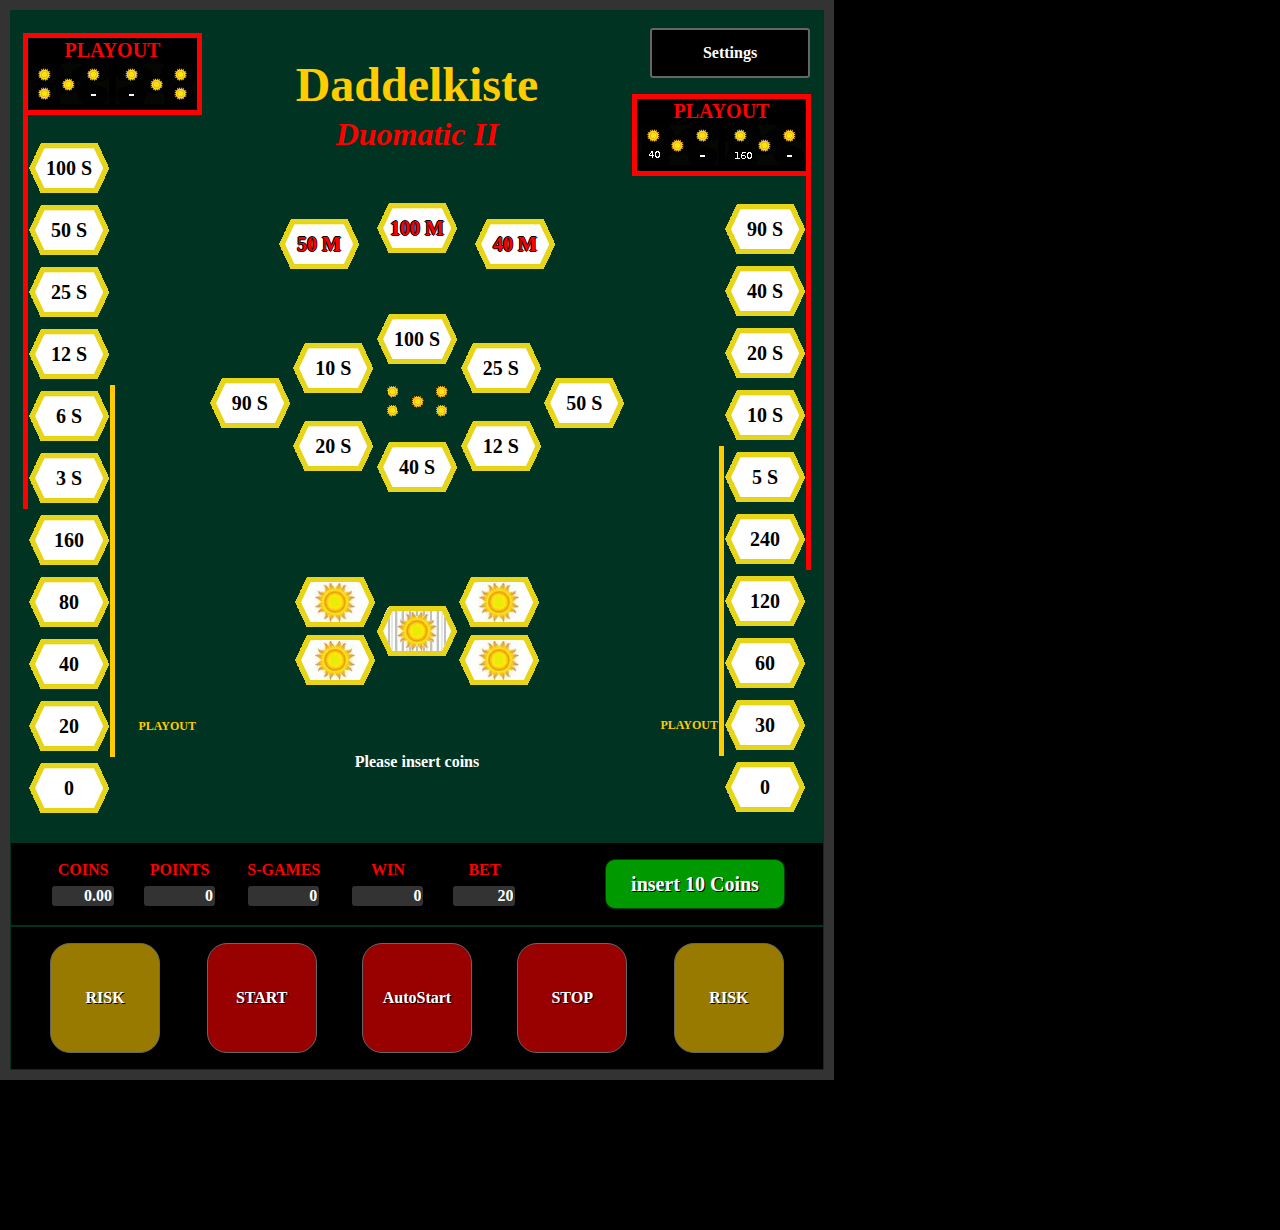
==== index.html @ d4e5ed3d "Initial Commit" ====
<!DOCTYPE HTML>
<html lang="de">

<head>
	<title>Daddelkiste Duomatic 2</title>

	<meta charset="UTF-8" />
	
	     <meta name="Keywords" content="Daddelkiste,Casino,Geldspiel,Geldsppielger&aau.l;t,Geldspielautomat,einarmiger Bandit,Spielhalle,Simulation,Sonderspiele,Ausspielung,Risiko,Risikoleiter,slot,slots,slot-machine,penny-arcade,gambling,las-vegas,special-games,playout,risk,risk ladder,open source,GPL,freeware,HTML,CSS,JavaScript">
     <meta name="Description" content="JavaScript implementation of a penny arcade casino game">
	<meta name="Author" content="Rainer Wess">
		
    <meta name="viewport" content="width=device-width, initial-scale=1" />
    
    <script src="js/load_images.js" type="text/javascript" charset="utf-8"></script>
	<script src="js/play_audio.js" type="text/javascript" charset="utf-8"></script>
	<script src="js/lang.js" type="text/javascript" charset="utf-8"></script>
	<script src="js/daddelkiste.js" type="text/javascript" charset="utf-8"></script>
	
	<link rel="stylesheet" type="text/css" href="style.css">

</head>

<body onload="reset();">  
	
<center>
	<div id="Geraet_div">
		<center>
	<main>
		<div id="options" class="overlayHidden">

			<ul class="topnav">
				<li class="left"><a href="#" id="c1a" class="active">Settings</a></li>
				<li class="left"><a href="#" id="c2a" onclick="show_instruction();">Instructions</a></li>
				<li class="left"><a href="#" id="c3a" onclick="show_think();">Something to think</a></li>
				<li class="right"><a href="#" id="c4a" onclick="show_about();">About</a></li>
			</ul>
			<p>&nbsp;<p>
				<table><tr><td width="270" valign="top">
							<form class="config">
<span id="game_mode">Please choose game type: (Duomatic - Two games in one)</span>
								<p>
							<input type="button" ID="mode_games" value="Special Games" class="mode_button" onclick="change_game_mode('games');"><p>
								<input type="button" ID="mode_points" value="Points only" class="mode_button" onclick="change_game_mode('points');">
								</form><p>&nbsp;<p>
									<form class="config">
<span id="color_theme">Farbschema / Ger&auml;tefarbe:</span>
								<p>
							<input type="button" ID="theme_green" value="Gr&uuml;n" class="mode_button" onclick="change_color_theme('green');">
<p>
								<input type="button" ID="theme_blue" value="Grau Blau" class="mode_button" onclick="change_color_theme('blue');">
									<p>
										<input type="button" ID="theme_petrol" value="Petrol" class="mode_button" onclick="change_color_theme('petrol');">
											<p>
										<input type="button" ID="theme_black" value="Black" class="mode_button" onclick="change_color_theme('black');">
									<p>
								</form><p>&nbsp;<p>
									</td><td valign="top">
							<form class="config" oninput="rw.value = String(risiko_win.value)+' %' ">
								<label id="winning">Risk winning percentage:</label>
								<p>
									<input type="range" id="risiko_win" class="slider" value="50" min="50" max="70" step="5" list="datalist1">
									<output id="rw" for="risiko_win">50 %</output>
									<datalist id="datalist1">
                        <option>50</option>
                        <option>55</option>
                        <option>60</option>
                        <option>65</option>
                        <option>70</option>
                    </datalist>
							</form>
							<p>&nbsp;
								<p>
									<form class="config" oninput="spt.value=String(spiel_tempo.value)+' %' ">
										<label id="speed">Game duration:
                        < fast - slow>
                    </label>
										<p>
											<input type="range" id="spiel_tempo" class="slider" value="100" min="50" max="150" step="25" list="datalist2">
											<output id="spt" for="spiel_tempo">100 %</output>
											<datalist id="datalist2">
                            <option>50</option>
                            <option>75</option>
                            <option>100</option>
                            <option>125</option>
                            <option>150</option>
                        </datalist>
									</form>
									<p>&nbsp;
										<p>
											<form class="config" oninput="ar.value=String(auto_risiko.value) + cfgText[10]">
												<label id="r_auto">Risk-automatic engages after:</label>
												<p>
													<input type="range" id="auto_risiko" class="slider" value="4" min="1" max="8" step="1" list="datalist3">
													<output id="ar" for="auto_risiko">4 Seconds</output>
													<datalist id="datalist3">
                                <option>1</option>
                                <option>2</option>
                                <option>3</option>
                                <option>4</option>
                                <option>5</option>
                                <option>6</option>
                                <option>7</option>
                                <option>8</option>
                            </datalist>
											</form>
											<p>&nbsp;
												<p>
													<form class="config" oninput="aga.value=String(auto_annahme.value) + cfgText[10]">
														<label id="t_auto">Automatic winning acceptance :</label>
														<p>
															<input type="range" id="auto_annahme" class="slider" value="6" min="2" max="10" step="1" list="datalist4">
															<output id="aga" for="auto_annahme">6 Seconds</output>
															<datalist id="datalist4">
                                    <option>2</option>
                                    <option>3</option>
                                    <option>4</option>
                                    <option>5</option>
                                    <option>6</option>
                                    <option>7</option>
                                    <option>8</option>
                                    <option>9</option>
                                    <option>10</option>
                                </datalist>
													</form>
													<p>&nbsp;
												<p>
													<form class="config">
														<label id="t_vol">Audio-Volume :</label>
														<p>
															<input type="range" id="volume_slider" class="slider" value="100" min="10" max="100" step="10" list="datalist5" onchange="setVolume();">
															<output id="volume" for="volume_slider">100 %</output>
															<datalist id="datalist5">
                                    <option>10</option>
                                    <option>20</option>
                                    <option>30</option>
                                    <option>40</option>
                                    <option>50</option>
                                    <option>60</option>
                                    <option>70</option>
                                    <option>80</option> 
                                    <option>90</option>
                                    <option>100</option>
                                </datalist>
													
													</form>
													</td></tr></table>
															<p>&nbsp; <p>
															<input type="button" class="config_button" id="exit1" onclick="close_config();" value="Close"></input>
										<p>
		</div>

		<div id="instruction" class="overlayHidden">

			<ul class="topnav">
				<li class="left"><a href="#" id="c1b" onclick="show_config();">Settings</a></li>
				<li class="left"><a href="#" id="c2b" class="active">Instructions</a></li>
				<li class="left"><a href="#" id="c3b" onclick="show_think();">Something to think</a></li>
				<li class="right"><a href="#" id="c4b" onclick="show_about();">About</a></li>
			</ul>
			<p>&nbsp;<p>
				<span id="c_instr"></span>
				 <p>&nbsp;<p>

							<input type="button" class="config_button"  id="exit2" onclick="close_instruction();" value="Close"></input>
							<p>
		</div>
<div id="think" class="overlayHidden">

			<ul class="topnav">
				<li class="left"><a href="#" id="c1c" onclick="show_config();">Settings</a></li>
			    <li class="left"><a href="#" id="c2c" onclick="show_instruction();">Instructions</a></li>
				<li class="left"><a href="#" id="c3c" class="active">Something to think</a></li>
				<li class="right"><a href="#" id="c4c" onclick="show_about();">About</a></li>
			</ul>
			<p>&nbsp;<p>
				<span id="c_think"></span>
				 <p>&nbsp; <p>

							<input type="button" class="config_button"  id="exit3" onclick="close_think();" value="Close"></input>
							<p>
		</div>

		<div id="about" class="overlayHidden">
			<ul class="topnav">
				<li class="left"><a href="#" id="c1d" onclick="show_config();">Settings</a></li>
				<li class="left"><a href="#" id="c2d" onclick="show_instruction();">Instructions</a></li>
				<li class="left"><a href="#" id="c3d" onclick="show_think();">Something to think</a></li>
				<li class="right"><a href="#" id="c4d" class="active">About</a></li>
			</ul>
			<p>&nbsp; <p>
							<span>
								<table><tr>
			<td>
                <h4>Daddelkiste "Duomatic 2"  -  Version: 0.94</h4>
                    <p>
                    <h4>2017 - &copy;  Rainer Weß, Osnabr&uuml;ck, Germany</h4>
                    <p>
                    <h4>Open Source / Freeware released under GPL 2.0 License</h4>
                    <p>&nbsp;<p>
                    <h4 id="c_github">Herunterladen k&ouml;nnt ihr die neuste Version auf Github.com:</h4>
 <a href="https://github.com/RainerWessOS/Daddelkiste" target="_new" class="git">https://github.com/RainerWessOS/Daddelkiste</a>
     <p>&nbsp;<p>
     	</td>
            <td><img src="images/Secret.gif" width="150" height="150" onclick="show('Funktionstest');"></td></tr></table>
 	</span>
     <span id="c_hint"></span>
	 <p>&nbsp; <p>
									<input type="button"  class="config_button"  id="exit4" onclick="close_about();" value="Close"></input>
									<p>
		</div>

	</main>

	<!-- Beginn Geräte-Tabelle -->

	<table id="Geraet">
		<tr>
			<td class="tdw10"></td>
            <td>
            	
			<!-- Beginn Risikoleiter-Links-Tabelle -->
			
				<table id="Risikoleiter_links">
					<tr>
						<td colspan="5" class="tdh20"></td>
					</tr>
					<tr>
						<td class="tdh3 rot" colspan="5"></td>
					</tr>
					<tr>
						<td class="tdw3 rot"></td>
						<td colspan="3" class="ausspielung" id="L_GAL">PLAYOUT</td>
						<td class="tdw3 rot"></td>
					</tr>
					<tr>
						<td class="tdw3 rot"></td>
						<td class="ausspielung"><img src="images/GA_links1.gif" width="80" height="40" alt=""></td>
						<td class="tdw3 schwarz"></td>
						<td class="ausspielung"><img src="images/GA_links2.gif" width="80" height="40" alt=""></td>
						<td class="tdw3 rot"></td>
					</tr>
					<tr>
						<td class="tdh3 rot" colspan="5"></td>
					</tr>
					<tr>
						<td class="tdw3 rot"></td>
						<td class="tdh20" colspan="3"></td>
						<td></td>
					</tr>
					<tr>
						<td class="tdw3 rot"></td>
						<td class="risikofeld" id="feld20" onclick="setze_Risikostufe('20');">100 S</td>
						<td></td>
						<td></td>
						<td></td>
					</tr>
					<tr>
						<td class="tdw3 rot"></td>
						<td class="risikofeld" id="feld19" onclick="setze_Risikostufe('19');">50 S</td>
						<td></td>
						<td></td>
						<td></td>
					</tr>
					<tr>
						<td class="tdw3 rot"></td>
						<td class="risikofeld" id="feld18" onclick="setze_Risikostufe('18');">25 S</td>
						<td></td>
						<td></td>
						<td></td>
					</tr>
					<tr>
						<td class="tdw3 rot"></td>
						<td class="risikofeld" id="feld17" onclick="setze_Risikostufe('17');">12 S</td>
						<td></td>
						<td></td>
						<td></td>
					</tr>
					<tr>
						<td class="tdw3 rot"></td>
						<td class="risikofeld" id="feld16" onclick="setze_Risikostufe('16');">6 S</td>
						<td class="tdw3 gelb"></td>
						<td></td>
						<td></td>
					</tr>
					<tr>
						<td class="tdw3 rot"></td>
						<td class="risikofeld" id="feld15" onclick="setze_Risikostufe('15');">3 S</td>
						<td class="tdw3 gelb"></td>
						<td></td>
						<td></td>
					</tr>
					<tr>
						<td></td>
						<td class="risikofeld" id="feld14" onclick="setze_Risikostufe('14');">160</td>
						<td class="tdw3 gelb"></td>
						<td></td>
						<td></td>
					</tr>
					<tr>
						<td></td>
						<td class="risikofeld" id="feld13" onclick="setze_Risikostufe('13');">80</td>
						<td class="tdw3 gelb"></td>
						<td></td>
						<td></td>
					</tr>
					<tr>
						<td></td>
						<td class="risikofeld" id="feld12" onclick="setze_Risikostufe('12');">40</td>
						<td class="tdw3 gelb"></td>
						<td></td>
						<td></td>
					</tr>
					<tr>
						<td></td>
						<td class="risikofeld" id="feld11">20</td>
						<td class="tdw3 gelb"></td>
						<td class="unten" id="L_KAL">PLAYOUT</td>
						<td></td>
						
					</tr>
					<tr>
						<td></td>
						<td class="risikofeld" id="feld10">00</td>
						<td></td>
						<td></td>
						<td></td>
					</tr>
					<tr>
						<td class="tdh20" colspan=5></td>
					</tr>
				</table>
				<!-- Ende Risikoleiter-Links-Tabelle -->

			</td>
			<td>

				<!-- Beginn Mitte-Tabelle -->
					
				<table id="Mitte_Tabelle">
					<tr>
						<td class="tdh20"></td>
					</tr>
					<tr>
						<td class="tdh50" id="L_Geraet">Daddelkiste</td>
					</tr>
					<tr>
						<td id="L_Typ">Duomatic II</td>
					</tr>
					<tr>
						<td class="tdh20"></td>
					</tr>
					<tr>
						<td class="tdh80">
<center>
<table id="Multi"><tr><tr>
										<td class="tdh30"></td>
										<td id="feld31" rowspan=2  class="multifeld">100 M</td>
										<td class="tdh30"></td>
										</tr><tr>
<td id="feld30" class="multifeld">50 M</td>
<td id="feld29" class="multifeld">40 M</td></tr></table>
</center>
</td>
					</tr>
					<tr>
						<td class="tdh20"></td>
					</tr>
					<tr>
						<td class="zentriert tdh200">
<center>
								<!-- Beginn Große-Ausspielung-Tabelle -->
									
								<table id="GA_Tabelle">
									<tr>
										<td class="tdw80h25"></td>
										<td class="tdw80h25"></td>
										<td rowspan=2 class="risikofeld tdw80" id="feld28">100 S</td>
										<td class="tdw80h25"></td>
										<td class="tdw80h25"></td>
									</tr>
									<tr>
										<td class="tdw80h25"></td>
										<td rowspan=2 class="risikofeld" id="feld21">10 S</td>
										<td rowspan=2 class="risikofeld" id="feld24">25 S</td>
										<td class="tdw80h25"></td>
									</tr>
									<tr>
										<td rowspan=2 class="risikofeld tdh50" id="feld27">90 S</td>
										<td rowspan=2><img src="images/GA.gif" width="80" height="40" alt=""></td>
										<td rowspan=2 class="risikofeld" id="feld26">50 S</td>
									</tr>
									<tr>
										<td rowspan=2 class="risikofeld" id="feld23">20 S</td>
										<td rowspan=2 class="risikofeld" id="feld22">12 S</td>
										<tr>
											<td></td>
											<td rowspan=2 class="risikofeld" id="feld25">40 S</td>
											<td></td>
										</tr>
										<tr>
											<td></td>
											<td></td>
											<td></td>
											<td></td>
										</tr>
								</table>
								<!-- Ende Große-Ausspielung-Tabelle -->

</center>
						</td>
						</tr>
						<tr>
						<td class="tdh20"></td>
					</tr>
					<tr>
						<tr>
							<td class="zentriert tdh200">
<center>
									<!-- Beginn Scheibentabelle -->
									<table id="Scheibentabelle">

										<tr>
											<td class="tdw80h50"><img id="scheibe0" src="images/S1.gif" alt=""></td>
											<td class="tdw80h50" rowspan="3"><img id="scheibe2" src="images/S1m.gif" alt=""></td>
											<td class="tdw80h50"><img id="scheibe3" src="images/S1.gif" alt=""></td>
										</tr>
										<tr>
											<td></td>
											<td></td>
										</tr>
										<tr>
											<td class="tdw80h50"><img id="scheibe1" src="images/S1.gif" alt=""></td>
											<td class="tdw80h50"><img id="scheibe4" src="images/S1.gif" alt=""></td>
										</tr>
									</table>
									
									<!-- Ende Scheibentabelle -->
										
							</center>
							
							</td>
						</tr>
						<tr>
							<td class="tdh30 zentriert">
								<p id="Info">.. Loading - please wait ..</p>
							</td>
						</tr>
				</table>
				<!-- Ende Tabelle Mitte -->

			</td>
			<td>

				<!-- Beginn Risikoleiter-Rechts-Tabelle -->
					
				<table id="Risikoleiter_rechts">
					<tr>
						<td colspan="5" class="tdh80 rechts">
							<input type="button" id="cfg_button" onclick="show_config();" value="Settings"></input>
						</td>
					</tr>
					<tr>
						<td class="tdh3 rot" colspan="5"></td>
					</tr>
					<tr>
						<td class="tdw3 rot"></td>
						<td colspan=3 class="ausspielung" id="L_GAR">PLAYOUT</td>
						<td class="tdw3 rot"></td>
					</tr>

					<tr>
						<td class="tdw3 rot"></td>
						<td class="ausspielung"><img src="images/GA_rechts1.gif" width="80" height="40" alt=""></td>
						<td class="tdw3 schwarz"></td>
						<td class="ausspielung"><img src="images/GA_rechts2.gif" width="80" height="40" alt=""></td>
						<td class="tdw3 rot"></td>
					</tr>
					<tr>
						<td class="tdh3 rot" colspan="5"></td>
					</tr>
					<tr>
						<td></td>
						<td class="tdh20" colspan="3"></td>
						<td class="tdw3 rot"></td>
					</tr>

					<tr>
						<td></td>
						<td></td>
						<td></td>
						<td class="risikofeld" id="feld9" onclick="setze_Risikostufe('9');">90 S</td>
						<td class="tdw3 rot"></td>
					</tr>
					<tr>
						<td></td>
						<td></td>
						<td></td>
						<td class="risikofeld" id="feld8" onclick="setze_Risikostufe('8');">40 S</td>
						<td class="tdw3 rot"></td>
					</tr>
					<tr>
						<td></td>
						<td></td>
						<td></td>
						<td class="risikofeld" id="feld7" onclick="setze_Risikostufe('7');">20 S</td>
						<td class="tdw3 rot"></td>
					</tr>
					<tr>
						<td></td>
						<td></td>
						<td></td>
						<td class="risikofeld" id="feld6" onclick="setze_Risikostufe('6');">10 S</td>
						<td class="tdw3 rot"></td>
					</tr>
					<tr>
						<td></td>
						<td></td>
						<td class="tdw3 gelb"></td>
						<td class="risikofeld" id="feld5" onclick="setze_Risikostufe('5');">5 S</td>
						<td class="tdw3 rot"></td>
					</tr>
					<tr>
						<td></td>
						<td></td>
						<td class="tdw3 gelb"></td>
						<td class="risikofeld" id="feld4" onclick="setze_Risikostufe('4');">240</td>
						<td class="tdw3 rot"></td>
					</tr>
					<tr>
						<td></td>
						<td></td>
						<td class="tdw3 gelb"></td>
						<td class="risikofeld" id="feld3" onclick="setze_Risikostufe('3');">120</td>
						<td></td>
					</tr>
					<tr>
						<td></td>
						<td></td>
						<td class="tdw3 gelb"></td>
						<td class="risikofeld" id="feld2" onclick="setze_Risikostufe('2');">60</td>
						<td></td>
					</tr>
					<tr>
						<td></td>
						<td class="unten" id="L_KAR">PLAYOUT</td>
						<td class="tdw3 gelb"></td>
						<td class="risikofeld" id="feld1">30</td>
						<td></td>
					</tr>
					<tr>
						<td></td>
						<td></td>
						<td></td>
						<td class="risikofeld" id="feld0">00</td>
						<td></td>

					</tr>
					<tr>
						<td class="tdh20" colspan=5></td>
					</tr>

				</table>
				<!-- Ende Risikoleiter-Rechts-Tabelle  -->

			</td>
			<td class="tdw10"></td>
			</tr>
			<tr>

				<td colspan=5>

					<form id="Anzeige_form">
						<table id="Anzeige">
							<tr>
								<td rowspan="2" class="tdw10"></td>
								<td class="beschriftung" id="L_Geld">COINS</td>
								<td class="beschriftung" id="L_Punkte">POINTS</td>
						        <td class="beschriftung" id="L_Spiele">GAMES</td>
								<td class="beschriftung" id="L_Gewinn">WIN</td>
								<td class="beschriftung" id="L_Einsatz">BET</td>
								<td rowspan="2" class="rechts">
									<input type="button" value="insert 10 coins" id="geldeinwurf" onclick="Geldeinwurf();">
								</td>
								<td rowspan="2" class="tdw20"></td>
							</tr>
							<tr>
								<td>
									<input type="text" class="feld" id="Geld" size="4" maxlength="4" value=" " readonly="readonly">
								</td>
								<td>
									<input type="text" class="feld" id="Punkte" size="5" maxlength="5" value=" " readonly="readonly">
								</td>
								<td>
									<input type="text" class="feld" id="Spiele" size="5" maxlength="5" value=" " readonly="readonly">
								</td>
								<td>
									<input type="text" class="feld" id="Gewinn" size="5" maxlength="5" value=" " readonly="readonly">
								</td>
								<td>
									<input type="text" class="feld" id="Einsatz" size="4" maxlength="4" value="20" readonly="readonly">
								</td>
							</tr>
						</table>
					</form>

				</td>
			</tr>
			<tr>
				<td colspan=5>

					<form id="Taster_form">
						<table id="Taster">
							<tr>
								<td class="zentriert">
									<input value="RISK" class="risikobutton" onclick="Risikotaste_gedrueckt();" type="button" ID="risiko1">
								</td>
								<td class="zentriert">
									<input value="START" class="startstopbutton" onclick="Starttaste_gedrueckt()" type="button" ID="start">
								</td>
								<td class="zentriert">
									<input value="Autostart" class="startstopbutton" onclick="Mittetaste_gedrueckt();" type="button" ID="mitte">
								</td>
								<td class="zentriert">
									<input value="STOP" class="startstopbutton" onclick="Stoptaste_gedrueckt();" ID="stop" type="button">
								</td>
								<td class="zentriert">
									<input value="RISK" class="risikobutton" onclick="Risikotaste_gedrueckt();" type="button" ID="risiko2">
								</td>
							</tr>
						</table>
					</form>

				</td>
			</tr>

	</table>

	</center>
	
		<center>
			<p>&nbsp;<p>
		
		<form id="Funktionstest" class="zentriert">
			<input value="kleine Ausspielung links" onclick="Funktionstest(0);" type="button" class="test_button">
				&nbsp;
			<input value="GA links" onclick="Funktionstest(2);" type="button" class="test_button">
				&nbsp;
			<input value="GA mitte" onclick="Funktionstest(4);" type="button" class="test_button"> &nbsp;
			<input value="GA rechts" onclick="Funktionstest(3);" type="button" class="test_button">
				&nbsp;
			<input value="kleine Ausspielung rechts" onclick="Funktionstest(1);" type="button" class="test_button">
		</form>
		<p>&nbsp;<p>
		</center>

	<script type="text/javascript">
	
		var options = id('options');
		var instruction = id('instruction');
		var think = id('think');
		var about = id('about');
		
		
		
		function setVolume() {
			volume.value=String(volume_slider.value) + " %" ;
			audioSprite.volume = volume_slider.value/100;
		}

		function show_config() {
			options.className = 'overlay';
			instruction.className = 'overlayHidden';
			think.className = 'overlayHidden';
			about.className = 'overlayHidden';
		}

		function close_config() {
			options.className = 'overlayHidden';

			risiko_win = id("risiko_win").value;
			spiel_tempo = id("spiel_tempo").value;
			auto_risiko = id("auto_risiko").value;
			auto_annahme = id("auto_annahme").value;
			saveSettings();
		}

		function show_instruction() {
			instruction.className = 'overlay';
			options.className = 'overlayHidden';
			think.className = 'overlayHidden';
			about.className = 'overlayHidden';
		}

		function close_instruction() {
			instruction.className = 'overlayHidden';
		}
function show_think() {
			think.className = 'overlay';
			options.className = 'overlayHidden';
			instruction.className = 'overlayHidden';
			about.className = 'overlayHidden';
		}

		function close_think() {
			think.className = 'overlayHidden';

		}
		
		function show_about() {
			about.className = 'overlay';
			options.className = 'overlayHidden';
			instruction.className = 'overlayHidden';
            think.className = 'overlayHidden';
			
		}

		function close_about() {
			about.className = 'overlayHidden';

		}
		

	</script>
	
</div>
</center>

</body>
</html>
---- style.css ----
/* Stylesheet for Daddelkiste Duomatic - Version 0.94 */

body {
  margin: 0px;
  padding: 0px;
  font-size: 16px;
  font-family: Verdana;
  text-align: center;
  align: center;
  color: white;
  background-color: black;
  
  /* for disabling text selection */
  user-select: none;
  -moz-user-select: none;
  -khtml-user-select: none;
  -ms-user-select: none;
  -webkit-user-select: none;
}

img {
  border: 0px;
}

/* Verstecktes Testmenue  
von hidden auf visible setzen */

#Funktionstest {
	 visibility: hidden;
	 // visibility: visible;
}

#Geraet_div {
	position: absolute
	margin:auto;
	align: center;
}
	
#Geraet {
  border: 0;
  padding: 0;
  spacing: 0;
  border-collapse: collapse;
  border: 10px solid #333333;
  background-color: #111111;
}

#Multi {
  border: 0px;
  padding: 0px;
  spacing: 0px;
  width: 70%;
  align:center;
  border-collapse: collapse;
  background: transparent;
}

.multifeld {
  background-image: url("images/risiko_passiv.gif");
  background-position: center;
  background-repeat: no-repeat;
  width: 80px;
  height: 60px;
  font-size: 20px;
  font-family: Verdana;
  font-weight: bold;
  color: red;
  text-shadow: -1px 0 black, 0 1px black, 1px 0 black, 0 -1px black;
  text-align: center;
}

#Risikoleiter_links {
  border: 0px;
  padding: 0px;
  spacing: 0px;
  width: 100%;
  border-collapse: collapse;
  background: transparent;
}

.ausspielung {
  background-color: black;
  color: red;
  font-size: 20px;
  font-family: Verdana;
  font-weight: bold;
  text-align: center;
  align: center;
}

.muster1 {
  background-image: url("images/GA_links2.gif");
  background-position: center;
  background-repeat: no-repeat;
}

.muster2 {
  background-image: url("images/GA_links2.gif");
  background-position: center;
  background-repeat: no-repeat;
}

.risikofeld {
  background-image: url("images/risiko_passiv.gif");
  background-position: center;
  background-repeat: no-repeat;
  width: 80px;
  height: 60px;
  font-size: 20px;
  font-family: Verdana;
  font-weight: bold;
  color: black;
  text-align: center;
}

.unten {
  font-size: 12px;
  color: #FFCC00;
  font-family: Verdana;
  font-weight: bold;
  text-align: right;  
}


#cfg_button {
  color: #FFFFFF;
  text-align: center;
  height: 50px;
  width: 160px;
}

#Risikoleiter_rechts {
  border: 0px;
  padding: 0px;
  spacing: 0px;
  width: 100%;
  border-collapse: collapse;
  background: transparent;
}

.muster4 {
  background-image: url("images/GA_rechts1.gif");
  background-position: center;
  background-repeat: no-repeat;
}

.muster5 {
  background-image: url("images/GA_rechts2.gif");
  background-position: center;
  background-repeat: no-repeat;
}

#Mitte-Tabelle {
  border: 0px;
  padding: 0px;
  spacing: 0px;
  width: 100%;
  height: 100%; 
  align: center;
  vertical-align: top;
  border-collapse: collapse;
  background: transparent;
}

#L_Geraet {
  font-size: 48px;
  color: #FFCC00;
  font-family: Verdana;
  font-weight: bold;
  text-align: center;
}

#L_Typ {
  font-size: 32px;
  color: #FF0000;
  font-family: Verdana;
  font-weight: bold;
  font-style: italic;
  text-align: center;
  // transform: rotate(-2deg)
}

#GA_Tabelle {
  width: 420px;
  border: 0px;
  padding: 0px;
  spacing: 0px;
  background: transparent;
}

.muster3 {
  background-image: url("images/GA.gif");
  background-position: center;
  background-repeat: no-repeat;
}

#Scheibentabelle {
  border: 0px;
  align: center;
  padding: 0px;
  spacing: 0px;
  border-collapse: collapse;
  background: transparent;
}

#Info {
  font-size: 16px;
  font-family: Verdana;
  font-weight: bold;
  color: white;
  text-align: center;
  height: 50px;
}

#Anzeige {
  width: 100%;
  border: 0px;
  padding: 0px;
  spacing: 0px;
  align: center;
  text-align: center;
  background-color: #000000;
  border-collapse: collapse;
  border: 15px solid #000000;
}

#Anzeige_form {
  font-size: 16px;
  font-family: Verdana;
  font-weight: bold;
  color: red;
}

.beschriftung {
  font-size: 16px;
  font-family: Verdana;
  font-weight: bold;
}

input, textarea {
  background-color: black;
  color: white;
  border: 2px solid #666666;
  border-radius: 3px;
  font-size: 16px;
  font-family: Verdana;
  font-weight: bold;
}

.feld {
  background-color: #333333;
  color: white;
  font-family: Verdana;
  text-align: right;
  border: 0px solid #CC0000;
}

#geldeinwurf {
  height: 50px;
  width: 180px;
  background-color: #009900;
  border: 1px solid #004000;
  border-radius: 10px;
  color: white;
  font-size: 20px;
  font-family: Verdana;
  font-weight: bold;
  text-decoration: none;
  text-align: center;
  text-shadow: 1px 1px 0px #000000;
}

#Taster {
  width: 100%;
  border: 0px;
  padding: 0px;
  spacing: 0px;
  background-color: #000000;
  border-collapse: collapse;
  border: 15px solid #000000;
}
  
 #Taster_form {
  font-size: 16px;
  font-family: Verdana;
  font-weight: bold;
  color: white;
}

.startstopbutton {
  height: 110px;
  width: 110px;
  background-color: #990000;
  border: 1px solid #666666;
  border-radius: 20px;
  color: white;
  font-size: 16px;
  font-family: Verdana;
  font-weight: bold;
  text-decoration: none;
  text-align: center;
  text-shadow: 1px 1px 0px #000000;
}

.risikobutton {
  height: 110px;
  width: 110px;
  background-color: #997A00;
  border: 1px solid #666666;
  border-radius: 20px;
  color: white;
  font-size: 16px;
  font-family: Verdana;
  font-weight: bold;
  text-decoration: none;
  text-align: center;
  text-shadow: 1px 1px 0px #000000;
}

div {
  position: absolute;
}

main {
  font-family: Verdana;
  font-size: 16px;
}

.test_button {
  height: 50px;
  font-size: 16px;
  background-color: #4D8080;
  border: 1px solid #FFF;
  color: white;
  text-align: center;
}

.overlay {
  border-radius: 20px;
  padding: 20px;
  margin: 20px;
  color: white;
  text-align: left;
  align: center;
  width: 720px; // 750
  z-index: 5;
  background: #005500;
  border: 2px solid #F00;
  top: 0px;
  left: -5px;
}

.overlayHidden {
  display: none;
  z-index: 5;
}

ul.topnav {
  list-style-type: none;
  font-size:18px;
  font-weight: bold;
  margin: 0;
  padding: 0;
  overflow: hidden;
  background-color: #333;
}

ul.topnav li.left {
  float: left;
  border-right: 1px solid #bbb;
}

ul.topnav li.right {
  float: right;
  border-left: 1px solid #bbb;
}

ul.topnav li a {
  display: block;
  color: white;
  text-align: center;
  padding: 14px 16px;
  text-decoration: none;
}

ul.topnav li a:hover:not(.active) {
  background-color: #111;
}

ul.topnav li a.active {
  background-color: #009900;
  border-left: 1px solid #bbb;
  border-right: 1px solid #bbb;
}

.config {
  color: #FFFFFF;
  font-size: 16px;
  font-family: Verdana;
  font-weight: bold;
  margin-left: 50px;
}

.mode_button {
    height: 50px;
    width: 190px;
    font-size: 20px;
    font-weight: bold;
  }
  
.tabcolor {
	width: 190px;
	height: 50px;
    border-collapse: collapse;
    border: 5px solid #333333;
}

.config_button {
  color: #FFFFFF;
  text-align: center;
  height: 50px;
  width: 160px;
  margin-left: 280px;
}

.links {
  text-align: left;
  align: left;
}

.rechts {
  text-align: right;
  align: right;
}

.zentriert {
  text-align: center;
  align: center;
}

.rot {
  background-color: #FF0000;
}

.gelb {
  background-color: #FFCC00;
}

.schwarz {
  background-color: #000000;
}

.slider::-webkit-slider-thumb {
  -webkit-appearance: none;
  appearance: none;
  width: 30px;
 /* Set a specific slider handle width */
  height: 30px;
 /* Slider handle height */
  background: #4d8080;
}

.slider::-moz-range-thumb {
  width: 30px;
 /* Set a specific slider handle width */
  height: 30px;
 /* Slider handle height */
  background: #009900;
  }

#c_anl {
  font-size: 16px;
  font-family: Verdana;
}
	
a.git  { 
  font-family: Verdana;
  font-weight: bold;
  font-size:16px;
  Color: #FFCC00;
}

.tdw80h25 {
  width: 80px;
  height: 25px;
}

.tdw80h50 {
  width: 80px;
  height: 50px;
}

.tdw3 {
  width: 3px;
}
.tdh3 {
  height: 3px;
}

.tdw10 {
  width: 10px;
}

.tdh10 {
  height: 10px;
}

.tdw20 {
  width: 20px;
}

.tdh20 {
  height: 20px;
}

.tdh30 {
  height: 30px;
}

.tdh40 {
  height: 40px;
}

.tdh50 {
  height: 50px;
}

.tdh80 {
  height: 80px;
}

.tdh200 {
  height: 200px;
}

.tdh250 {
  height: 250px;
}

// END
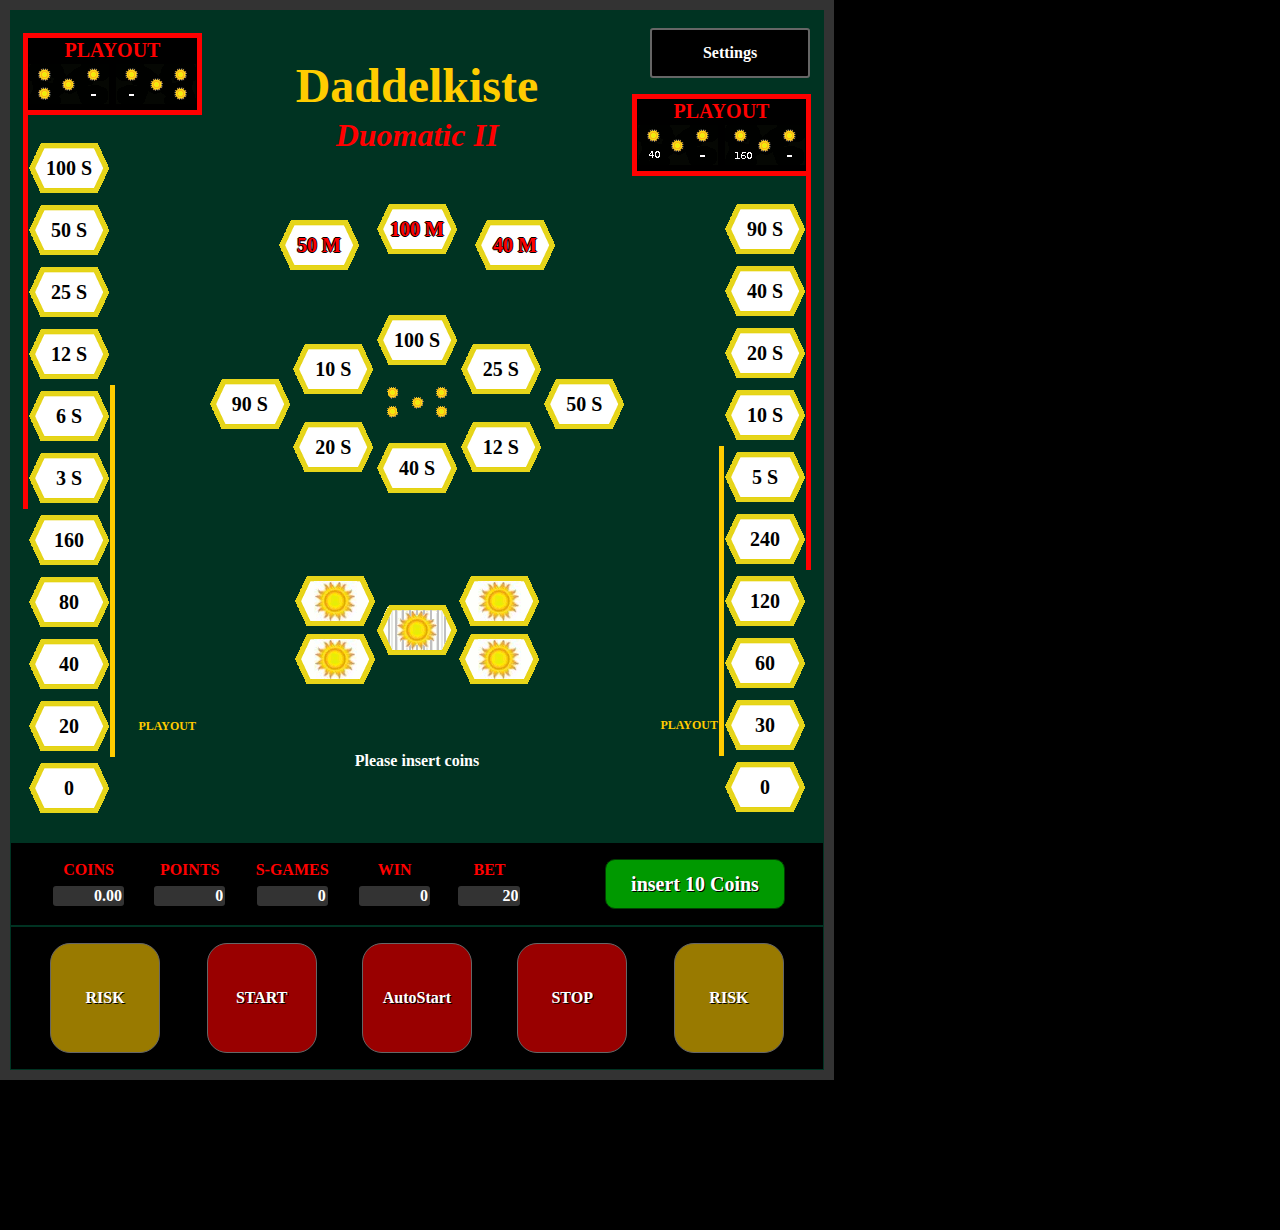
==== commit 1b877a6b: "Add files via upload" ====
--- a/index.html
+++ b/index.html
@@ -12,10 +12,10 @@
 		
     <meta name="viewport" content="width=device-width, initial-scale=1" />
     
-    <script src="js/load_images.js" type="text/javascript" charset="utf-8"></script>
-	<script src="js/play_audio.js" type="text/javascript" charset="utf-8"></script>
-	<script src="js/lang.js" type="text/javascript" charset="utf-8"></script>
-	<script src="js/daddelkiste.js" type="text/javascript" charset="utf-8"></script>
+    <script src="js/load_images.js" charset="utf-8"></script>
+	<script src="js/play_audio.js" charset="utf-8"></script>
+	<script src="js/lang.js" charset="utf-8"></script>
+	<script src="js/daddelkiste.js" charset="utf-8"></script>
 	
 	<link rel="stylesheet" type="text/css" href="style.css">
 
@@ -73,7 +73,7 @@
 								<p>
 									<form class="config" oninput="spt.value=String(spiel_tempo.value)+' %' ">
 										<label id="speed">Game duration:
-                        < fast - slow>
+                        &lt; fast - slow>
                     </label>
 										<p>
 											<input type="range" id="spiel_tempo" class="slider" value="100" min="50" max="150" step="25" list="datalist2">
@@ -146,7 +146,7 @@
 													</form>
 													</td></tr></table>
 															<p>&nbsp; <p>
-															<input type="button" class="config_button" id="exit1" onclick="close_config();" value="Close"></input>
+															<input type="button" class="config_button" id="exit1" onclick="close_config();" value="Close" />
 										<p>
 		</div>
 
@@ -162,7 +162,7 @@
 				<span id="c_instr"></span>
 				 <p>&nbsp;<p>
 
-							<input type="button" class="config_button"  id="exit2" onclick="close_instruction();" value="Close"></input>
+							<input type="button" class="config_button"  id="exit2" onclick="close_instruction();" value="Close" />
 							<p>
 		</div>
 <div id="think" class="overlayHidden">
@@ -177,7 +177,7 @@
 				<span id="c_think"></span>
 				 <p>&nbsp; <p>
 
-							<input type="button" class="config_button"  id="exit3" onclick="close_think();" value="Close"></input>
+							<input type="button" class="config_button"  id="exit3" onclick="close_think();" value="Close" />
 							<p>
 		</div>
 
@@ -189,24 +189,23 @@
 				<li class="right"><a href="#" id="c4d" class="active">About</a></li>
 			</ul>
 			<p>&nbsp; <p>
-							<span>
 								<table><tr>
 			<td>
-                <h4>Daddelkiste "Duomatic 2"  -  Version: 0.94</h4>
+                <h4>Daddelkiste "Duomatic 2"  -  Version: 0.95</h4>
                     <p>
                     <h4>2017 - &copy;  Rainer Weß, Osnabr&uuml;ck, Germany</h4>
                     <p>
-                    <h4>Open Source / Freeware released under GPL 2.0 License</h4>
+                    <h4>Open Source / Freeware released under GPL 3.0 License</h4>
                     <p>&nbsp;<p>
                     <h4 id="c_github">Herunterladen k&ouml;nnt ihr die neuste Version auf Github.com:</h4>
- <a href="https://github.com/RainerWessOS/Daddelkiste" target="_new" class="git">https://github.com/RainerWessOS/Daddelkiste</a>
+ <a href="https://github.com/RainerWessOS/Duomatic_2" target="_new" class="git">https://github.com/RainerWessOS/Duomatic_2</a>
      <p>&nbsp;<p>
      	</td>
-            <td><img src="images/Secret.gif" width="150" height="150" onclick="show('Funktionstest');"></td></tr></table>
- 	</span>
+            <td><img src="images/Secret.gif" width="150" height="150" alt="" onclick="show('Funktionstest');"></td></tr></table>
+ 
      <span id="c_hint"></span>
 	 <p>&nbsp; <p>
-									<input type="button"  class="config_button"  id="exit4" onclick="close_about();" value="Close"></input>
+									<input type="button"  class="config_button"  id="exit4" onclick="close_about();" value="Close" />
 									<p>
 		</div>
 
@@ -353,7 +352,7 @@
 					<tr>
 						<td class="tdh80">
 <center>
-<table id="Multi"><tr><tr>
+<table id="Multi"><tr>
 										<td class="tdh30"></td>
 										<td id="feld31" rowspan=2  class="multifeld">100 M</td>
 										<td class="tdh30"></td>
@@ -413,7 +412,6 @@
 						<tr>
 						<td class="tdh20"></td>
 					</tr>
-					<tr>
 						<tr>
 							<td class="zentriert tdh200">
 <center>
@@ -457,7 +455,7 @@
 				<table id="Risikoleiter_rechts">
 					<tr>
 						<td colspan="5" class="tdh80 rechts">
-							<input type="button" id="cfg_button" onclick="show_config();" value="Settings"></input>
+							<input type="button" id="cfg_button" onclick="show_config();" value="Settings" />
 						</td>
 					</tr>
 					<tr>
@@ -586,19 +584,19 @@
 							</tr>
 							<tr>
 								<td>
-									<input type="text" class="feld" id="Geld" size="4" maxlength="4" value=" " readonly="readonly">
+									<input type="text" class="feld" id="Geld" size="5" maxlength="10" value=" " readonly="readonly">
 								</td>
 								<td>
-									<input type="text" class="feld" id="Punkte" size="5" maxlength="5" value=" " readonly="readonly">
+									<input type="text" class="feld" id="Punkte" size="5" maxlength="10" value=" " readonly="readonly">
 								</td>
 								<td>
-									<input type="text" class="feld" id="Spiele" size="5" maxlength="5" value=" " readonly="readonly">
+									<input type="text" class="feld" id="Spiele" size="5" maxlength="10" value=" " readonly="readonly">
 								</td>
 								<td>
-									<input type="text" class="feld" id="Gewinn" size="5" maxlength="5" value=" " readonly="readonly">
+									<input type="text" class="feld" id="Gewinn" size="5" maxlength="10" value=" " readonly="readonly">
 								</td>
 								<td>
-									<input type="text" class="feld" id="Einsatz" size="4" maxlength="4" value="20" readonly="readonly">
+									<input type="text" class="feld" id="Einsatz" size="4" maxlength="12" value="20" readonly="readonly">
 								</td>
 							</tr>
 						</table>
@@ -654,7 +652,7 @@
 		<p>&nbsp;<p>
 		</center>
 
-	<script type="text/javascript">
+	<script>
 	
 		var options = id('options');
 		var instruction = id('instruction');
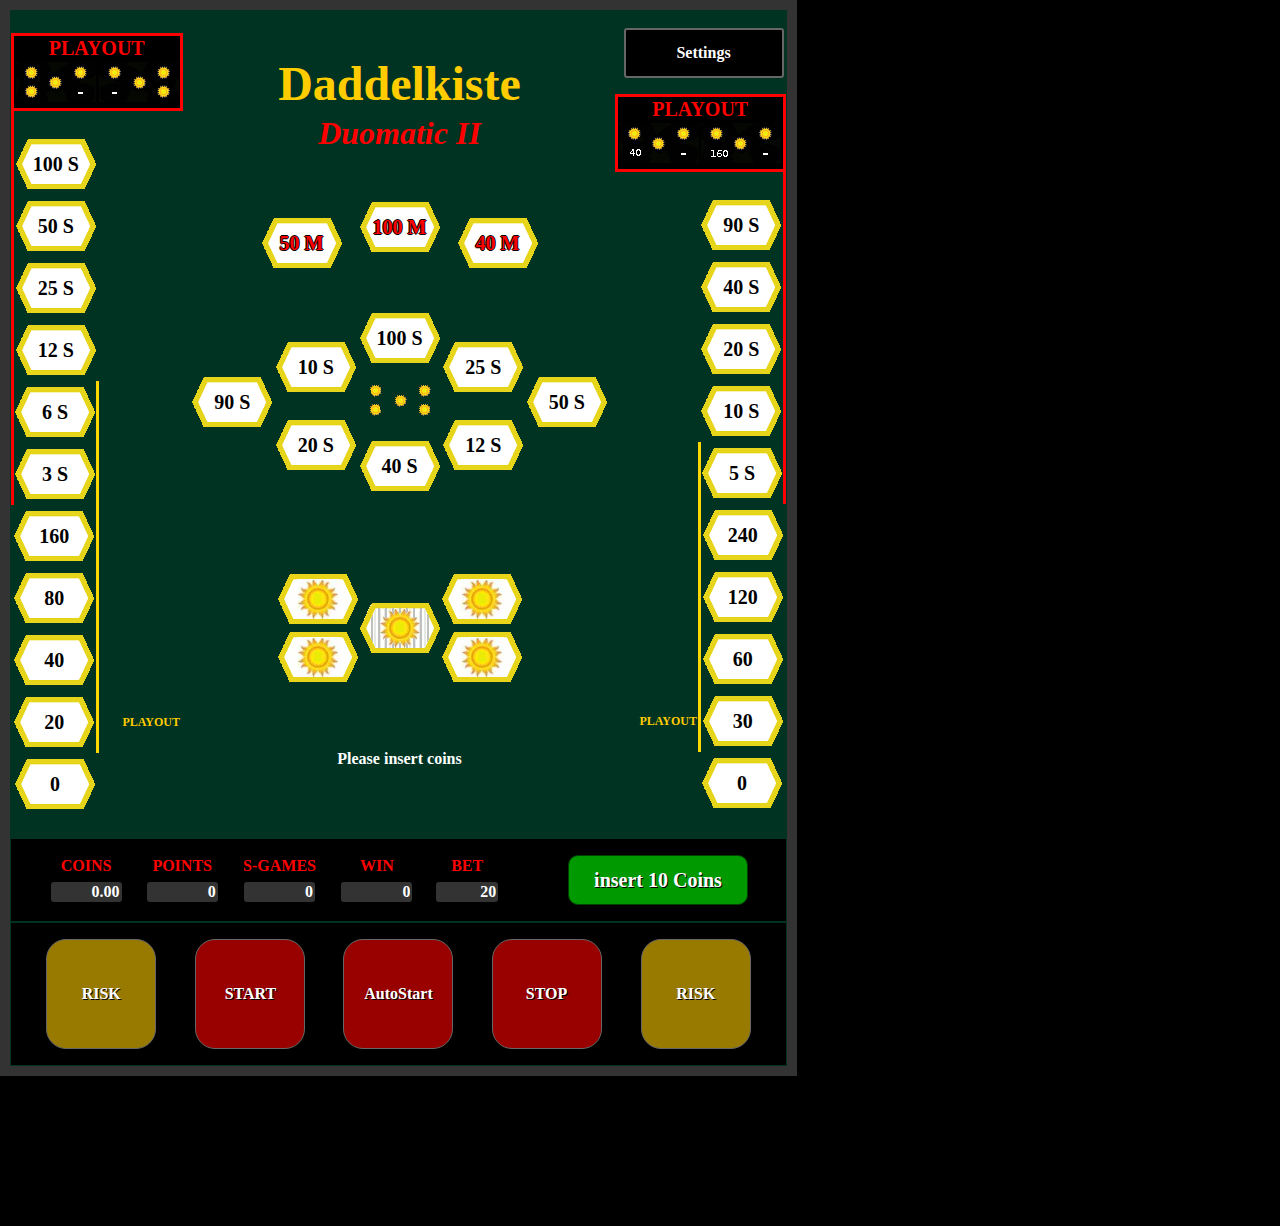
==== commit 6515cebf: "Final Release (Version 1.0)" ====
--- a/index.html
+++ b/index.html
@@ -6,7 +6,7 @@
 
 	<meta charset="UTF-8" />
 	
-	     <meta name="Keywords" content="Daddelkiste,Casino,Geldspiel,Geldsppielger&aau.l;t,Geldspielautomat,einarmiger Bandit,Spielhalle,Simulation,Sonderspiele,Ausspielung,Risiko,Risikoleiter,slot,slots,slot-machine,penny-arcade,gambling,las-vegas,special-games,playout,risk,risk ladder,open source,GPL,freeware,HTML,CSS,JavaScript">
+	  <meta name="Keywords" content="Daddelkiste,Casino,Geldspiel,Geldsppielger&aau.l;t,Geldspielautomat,einarmiger Bandit,Spielhalle,Simulation,Sonderspiele,Ausspielung,Risiko,Risikoleiter,slot,slots,slot-machine,penny-arcade,gambling,las-vegas,special-games,playout,risk,risk ladder,open source,GPL,freeware,HTML,CSS,JavaScript">
      <meta name="Description" content="JavaScript implementation of a penny arcade casino game">
 	<meta name="Author" content="Rainer Wess">
 		
@@ -191,7 +191,7 @@
 			<p>&nbsp; <p>
 								<table><tr>
 			<td>
-                <h4>Daddelkiste "Duomatic 2"  -  Version: 0.95</h4>
+                <h4>Daddelkiste "Duomatic 2"  -  Version: 1.0</h4>
                     <p>
                     <h4>2017 - &copy;  Rainer Weß, Osnabr&uuml;ck, Germany</h4>
                     <p>
@@ -215,118 +215,72 @@
 
 	<table id="Geraet">
 		<tr>
-			<td class="tdw10"></td>
             <td>
             	
 			<!-- Beginn Risikoleiter-Links-Tabelle -->
 			
 				<table id="Risikoleiter_links">
 					<tr>
-						<td colspan="5" class="tdh20"></td>
-					</tr>
-					<tr>
-						<td class="tdh3 rot" colspan="5"></td>
-					</tr>
-					<tr>
-						<td class="tdw3 rot"></td>
-						<td colspan="3" class="ausspielung" id="L_GAL">PLAYOUT</td>
-						<td class="tdw3 rot"></td>
-					</tr>
-					<tr>
-						<td class="tdw3 rot"></td>
-						<td class="ausspielung"><img src="images/GA_links1.gif" width="80" height="40" alt=""></td>
-						<td class="tdw3 schwarz"></td>
-						<td class="ausspielung"><img src="images/GA_links2.gif" width="80" height="40" alt=""></td>
-						<td class="tdw3 rot"></td>
-					</tr>
-					<tr>
-						<td class="tdh3 rot" colspan="5"></td>
-					</tr>
-					<tr>
-						<td class="tdw3 rot"></td>
-						<td class="tdh20" colspan="3"></td>
-						<td></td>
-					</tr>
-					<tr>
-						<td class="tdw3 rot"></td>
-						<td class="risikofeld" id="feld20" onclick="setze_Risikostufe('20');">100 S</td>
-						<td></td>
-						<td></td>
-						<td></td>
-					</tr>
-					<tr>
-						<td class="tdw3 rot"></td>
-						<td class="risikofeld" id="feld19" onclick="setze_Risikostufe('19');">50 S</td>
-						<td></td>
-						<td></td>
-						<td></td>
-					</tr>
-					<tr>
-						<td class="tdw3 rot"></td>
-						<td class="risikofeld" id="feld18" onclick="setze_Risikostufe('18');">25 S</td>
-						<td></td>
-						<td></td>
-						<td></td>
-					</tr>
-					<tr>
-						<td class="tdw3 rot"></td>
-						<td class="risikofeld" id="feld17" onclick="setze_Risikostufe('17');">12 S</td>
-						<td></td>
-						<td></td>
-						<td></td>
-					</tr>
-					<tr>
-						<td class="tdw3 rot"></td>
-						<td class="risikofeld" id="feld16" onclick="setze_Risikostufe('16');">6 S</td>
-						<td class="tdw3 gelb"></td>
-						<td></td>
-						<td></td>
-					</tr>
-					<tr>
-						<td class="tdw3 rot"></td>
-						<td class="risikofeld" id="feld15" onclick="setze_Risikostufe('15');">3 S</td>
-						<td class="tdw3 gelb"></td>
-						<td></td>
-						<td></td>
-					</tr>
-					<tr>
-						<td></td>
-						<td class="risikofeld" id="feld14" onclick="setze_Risikostufe('14');">160</td>
-						<td class="tdw3 gelb"></td>
-						<td></td>
-						<td></td>
-					</tr>
-					<tr>
-						<td></td>
-						<td class="risikofeld" id="feld13" onclick="setze_Risikostufe('13');">80</td>
-						<td class="tdw3 gelb"></td>
-						<td></td>
-						<td></td>
-					</tr>
-					<tr>
-						<td></td>
-						<td class="risikofeld" id="feld12" onclick="setze_Risikostufe('12');">40</td>
-						<td class="tdw3 gelb"></td>
-						<td></td>
-						<td></td>
-					</tr>
-					<tr>
-						<td></td>
-						<td class="risikofeld" id="feld11">20</td>
-						<td class="tdw3 gelb"></td>
+						<td colspan="2" class="tdh20"></td>
+					</tr>
+					<tr>
+						<td colspan="2" class="ausspielung red_links red_oben red_rechts" id="L_GAL">PLAYOUT</td>
+					</tr>
+					<tr>
+						<td class="ausspielung red_links  red_unten"><img src="images/GA_links1.gif" width="80" height="40" alt=""></td>
+						<td class="ausspielung red_rechts red_unten"><img src="images/GA_links2.gif" width="80" height="40" alt=""></td>
+					</tr>
+					<tr>
+						<td class="tdh20 red_links" colspan="2"></td>
+					</tr>
+					<tr>
+						<td class="risikofeld red_links" id="feld20" onclick="setze_Risikostufe('20');">100 S</td>
+						<td></td>
+					</tr>
+					<tr>
+						<td class="risikofeld red_links" id="feld19" onclick="setze_Risikostufe('19');">50 S</td>
+						<td></td>
+					</tr>
+					<tr>
+						<td class="risikofeld red_links" id="feld18" onclick="setze_Risikostufe('18');">25 S</td>
+						<td></td>
+					</tr>
+					<tr>
+						<td class="risikofeld  red_links" id="feld17" onclick="setze_Risikostufe('17');">12 S</td>
+						<td></td>
+					</tr>
+					<tr>
+						<td class="risikofeld  red_links gold_rechts" id="feld16" onclick="setze_Risikostufe('16');">6 S</td>
+						<td></td>
+					</tr>
+					<tr>
+						<td class="risikofeld  red_links gold_rechts" id="feld15" onclick="setze_Risikostufe('15');">3 S</td>
+						<td></td>
+					</tr>
+					<tr>
+						<td class="risikofeld gold_rechts" id="feld14" onclick="setze_Risikostufe('14');">160</td>
+						<td></td>
+					</tr>
+					<tr>
+						<td class="risikofeld gold_rechts" id="feld13" onclick="setze_Risikostufe('13');">80</td>
+						<td></td>
+					</tr>
+					<tr>
+						<td class="risikofeld gold_rechts" id="feld12" onclick="setze_Risikostufe('12');">40</td>
+						<td></td>
+					</tr>
+					<tr>
+						<td class="risikofeld gold_rechts" id="feld11">20</td>
 						<td class="unten" id="L_KAL">PLAYOUT</td>
 						<td></td>
 						
 					</tr>
 					<tr>
-						<td></td>
 						<td class="risikofeld" id="feld10">00</td>
 						<td></td>
-						<td></td>
-						<td></td>
-					</tr>
-					<tr>
-						<td class="tdh20" colspan=5></td>
+					</tr>
+					<tr>
+						<td class="tdh20" colspan=2></td>
 					</tr>
 				</table>
 				<!-- Ende Risikoleiter-Links-Tabelle -->
@@ -454,119 +408,72 @@
 					
 				<table id="Risikoleiter_rechts">
 					<tr>
-						<td colspan="5" class="tdh80 rechts">
+						<td colspan="2" class="tdh80 rechts">
 							<input type="button" id="cfg_button" onclick="show_config();" value="Settings" />
 						</td>
 					</tr>
 					<tr>
-						<td class="tdh3 rot" colspan="5"></td>
-					</tr>
-					<tr>
-						<td class="tdw3 rot"></td>
-						<td colspan=3 class="ausspielung" id="L_GAR">PLAYOUT</td>
-						<td class="tdw3 rot"></td>
-					</tr>
-
-					<tr>
-						<td class="tdw3 rot"></td>
-						<td class="ausspielung"><img src="images/GA_rechts1.gif" width="80" height="40" alt=""></td>
-						<td class="tdw3 schwarz"></td>
-						<td class="ausspielung"><img src="images/GA_rechts2.gif" width="80" height="40" alt=""></td>
-						<td class="tdw3 rot"></td>
-					</tr>
-					<tr>
-						<td class="tdh3 rot" colspan="5"></td>
-					</tr>
-					<tr>
-						<td></td>
-						<td class="tdh20" colspan="3"></td>
-						<td class="tdw3 rot"></td>
-					</tr>
-
-					<tr>
-						<td></td>
-						<td></td>
-						<td></td>
-						<td class="risikofeld" id="feld9" onclick="setze_Risikostufe('9');">90 S</td>
-						<td class="tdw3 rot"></td>
-					</tr>
-					<tr>
-						<td></td>
-						<td></td>
-						<td></td>
-						<td class="risikofeld" id="feld8" onclick="setze_Risikostufe('8');">40 S</td>
-						<td class="tdw3 rot"></td>
-					</tr>
-					<tr>
-						<td></td>
-						<td></td>
-						<td></td>
-						<td class="risikofeld" id="feld7" onclick="setze_Risikostufe('7');">20 S</td>
-						<td class="tdw3 rot"></td>
-					</tr>
-					<tr>
-						<td></td>
-						<td></td>
-						<td></td>
-						<td class="risikofeld" id="feld6" onclick="setze_Risikostufe('6');">10 S</td>
-						<td class="tdw3 rot"></td>
-					</tr>
-					<tr>
-						<td></td>
-						<td></td>
-						<td class="tdw3 gelb"></td>
-						<td class="risikofeld" id="feld5" onclick="setze_Risikostufe('5');">5 S</td>
-						<td class="tdw3 rot"></td>
-					</tr>
-					<tr>
-						<td></td>
-						<td></td>
-						<td class="tdw3 gelb"></td>
-						<td class="risikofeld" id="feld4" onclick="setze_Risikostufe('4');">240</td>
-						<td class="tdw3 rot"></td>
-					</tr>
-					<tr>
-						<td></td>
-						<td></td>
-						<td class="tdw3 gelb"></td>
-						<td class="risikofeld" id="feld3" onclick="setze_Risikostufe('3');">120</td>
-						<td></td>
-					</tr>
-					<tr>
-						<td></td>
-						<td></td>
-						<td class="tdw3 gelb"></td>
-						<td class="risikofeld" id="feld2" onclick="setze_Risikostufe('2');">60</td>
-						<td></td>
-					</tr>
-					<tr>
-						<td></td>
+						<td colspan=2 class="ausspielung red_links red_oben red_rechts" id="L_GAR">PLAYOUT</td>
+					</tr>
+
+					<tr>
+						<td class="ausspielung red_unten red_links"><img src="images/GA_rechts1.gif" width="80" height="40" alt=""></td>
+						<td class="ausspielung red_unten red_rechts"><img src="images/GA_rechts2.gif" width="80" height="40" alt=""></td>
+					</tr>
+					<tr>
+						<td class="tdh20 red_rechts" colspan="2"></td>
+					</tr>
+					<tr>
+						<td></td>
+						<td class="risikofeld red_rechts" id="feld9" onclick="setze_Risikostufe('9');">90 S</td>
+					</tr>
+					<tr>
+						<td></td>
+						<td class="risikofeld red_rechts" id="feld8" onclick="setze_Risikostufe('8');">40 S</td>
+					</tr>
+					<tr>
+						<td></td>
+						<td class="risikofeld red_rechts" id="feld7" onclick="setze_Risikostufe('7');">20 S</td>
+					</tr>
+					<tr>
+						<td></td>
+						<td class="risikofeld red_rechts" id="feld6" onclick="setze_Risikostufe('6');">10 S</td>
+					</tr>
+					<tr>
+						<td></td>
+						<td class="risikofeld gold_links red_rechts" id="feld5" onclick="setze_Risikostufe('5');">5 S</td>
+					</tr>
+					<tr>
+						<td></td>
+						<td class="risikofeld gold_links" id="feld4" onclick="setze_Risikostufe('4');">240</td>
+					</tr>
+					<tr>
+						<td></td>
+						<td class="risikofeld gold_links" id="feld3" onclick="setze_Risikostufe('3');">120</td>
+					</tr>
+					<tr>
+						<td></td>
+						<td class="risikofeld gold_links" id="feld2" onclick="setze_Risikostufe('2');">60</td>
+					</tr>
+					<tr>
 						<td class="unten" id="L_KAR">PLAYOUT</td>
-						<td class="tdw3 gelb"></td>
-						<td class="risikofeld" id="feld1">30</td>
-						<td></td>
-					</tr>
-					<tr>
-						<td></td>
-						<td></td>
+						<td class="risikofeld gold_links" id="feld1">30</td>
+					</tr>
+					<tr>
 						<td></td>
 						<td class="risikofeld" id="feld0">00</td>
-						<td></td>
-
-					</tr>
-					<tr>
-						<td class="tdh20" colspan=5></td>
+					</tr>
+					<tr>
+						<td class="tdh20" colspan=2></td>
 					</tr>
 
 				</table>
 				<!-- Ende Risikoleiter-Rechts-Tabelle  -->
-
 			</td>
-			<td class="tdw10"></td>
 			</tr>
 			<tr>
 
-				<td colspan=5>
+				<td colspan=3>
 
 					<form id="Anzeige_form">
 						<table id="Anzeige">
@@ -605,7 +512,7 @@
 				</td>
 			</tr>
 			<tr>
-				<td colspan=5>
+				<td colspan=3>
 
 					<form id="Taster_form">
 						<table id="Taster">
@@ -680,6 +587,9 @@
 			spiel_tempo = id("spiel_tempo").value;
 			auto_risiko = id("auto_risiko").value;
 			auto_annahme = id("auto_annahme").value;
+			if(auto_annahme<auto_risiko){
+				alert("Hint: The value for the automatic acceptance should be bigger than the value for the automatic risk, else automatic risk is not possible.");
+			}
 			saveSettings();
 		}
 
--- a/style.css
+++ b/style.css
@@ -1,4 +1,4 @@
-/* Stylesheet for Daddelkiste Duomatic - Version 0.94 */
+/* Stylesheet for Daddelkiste Duomatic - Version 1.0 */
 
 body {
   margin: 0px;
@@ -37,11 +37,12 @@
 }
 	
 #Geraet {
-  border: 0;
+  border: 10px solid #333333;
+  border-radius: 10px;
+  border-collapse: collapse;
+  top: 10px;
   padding: 0;
   spacing: 0;
-  border-collapse: collapse;
-  border: 10px solid #333333;
   background-color: #111111;
 }
 
@@ -100,6 +101,29 @@
   background-repeat: no-repeat;
 }
 
+.red_oben {
+	border-top: 3px solid red;
+}
+
+.red_unten {
+	border-bottom: 3px solid red;
+}
+
+.red_links{
+	border-left: 3px solid red;
+}
+
+.red_rechts {
+	border-right: 3px solid red;
+}
+
+.gold_rechts {
+	border-right: 3px solid gold;
+}
+
+.gold_links {
+	border-left: 3px solid gold;
+}
 .risikofeld {
   background-image: url("images/risiko_passiv.gif");
   background-position: center;
@@ -342,12 +366,12 @@
   color: white;
   text-align: left;
   align: center;
-  width: 720px; // 750
+  width: 725px; // 750
   z-index: 5;
   background: #005500;
   border: 2px solid #F00;
-  top: 0px;
-  left: -5px;
+  top: -5px;
+  left: -10px;
 }
 
 .overlayHidden {
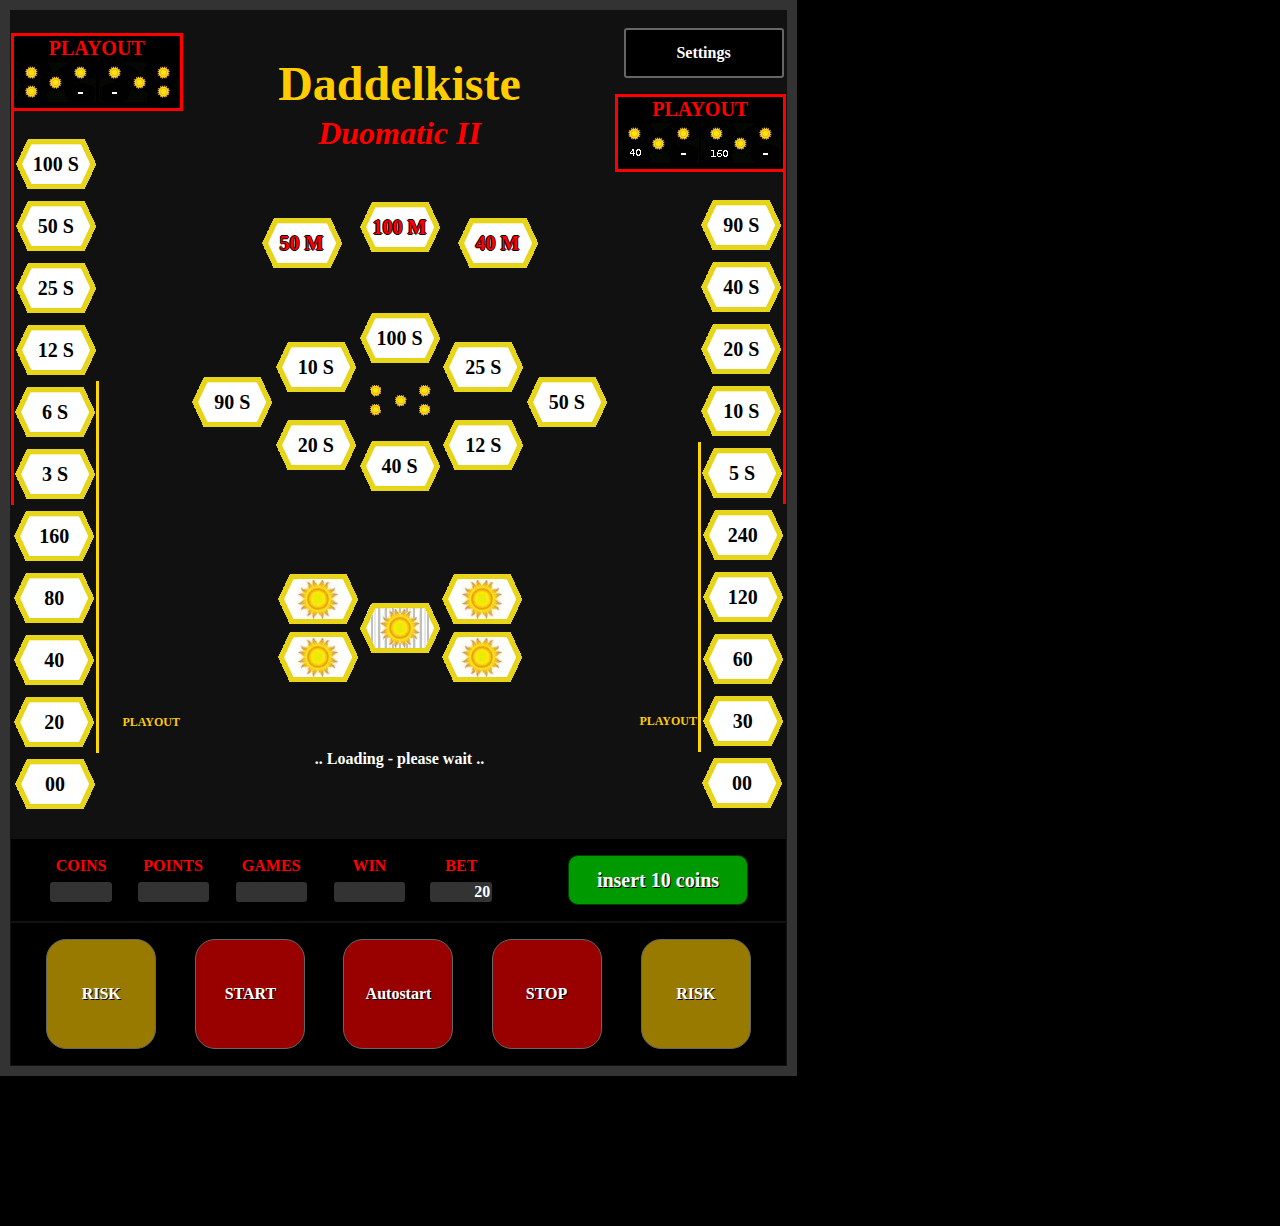
==== commit 4a82f054: "Daddelkiste Duomatic - Final Release (Version 1.0)" ====
--- a/index.html
+++ b/index.html
@@ -2,7 +2,7 @@
 <html lang="de">
 
 <head>
-	<title>Daddelkiste Duomatic 2</title>
+	<title>Daddelkiste Duomatic II - v1.0</title>
 
 	<meta charset="UTF-8" />
 	
@@ -14,8 +14,8 @@
     
     <script src="js/load_images.js" charset="utf-8"></script>
 	<script src="js/play_audio.js" charset="utf-8"></script>
-	<script src="js/lang.js" charset="utf-8"></script>
-	<script src="js/daddelkiste.js" charset="utf-8"></script>
+	<script src="js/lang2.js" charset="utf-8"></script>
+	<script src="js/daddelkiste2.js" charset="utf-8"></script>
 	
 	<link rel="stylesheet" type="text/css" href="style.css">
 
@@ -35,14 +35,14 @@
 				<li class="left"><a href="#" id="c3a" onclick="show_think();">Something to think</a></li>
 				<li class="right"><a href="#" id="c4a" onclick="show_about();">About</a></li>
 			</ul>
-			<p>&nbsp;<p>
+			<p>&nbsp;</p>
 				<table><tr><td width="270" valign="top">
 							<form class="config">
 <span id="game_mode">Please choose game type: (Duomatic - Two games in one)</span>
 								<p>
 							<input type="button" ID="mode_games" value="Special Games" class="mode_button" onclick="change_game_mode('games');"><p>
 								<input type="button" ID="mode_points" value="Points only" class="mode_button" onclick="change_game_mode('points');">
-								</form><p>&nbsp;<p>
+								</form><p>&nbsp;</p>
 									<form class="config">
 <span id="color_theme">Farbschema / Ger&auml;tefarbe:</span>
 								<p>
@@ -54,7 +54,7 @@
 											<p>
 										<input type="button" ID="theme_black" value="Black" class="mode_button" onclick="change_color_theme('black');">
 									<p>
-								</form><p>&nbsp;<p>
+								</form><p>&nbsp;</p>
 									</td><td valign="top">
 							<form class="config" oninput="rw.value = String(risiko_win.value)+' %' ">
 								<label id="winning">Risk winning percentage:</label>
@@ -69,8 +69,7 @@
                         <option>70</option>
                     </datalist>
 							</form>
-							<p>&nbsp;
-								<p>
+							<p>&nbsp;</p>
 									<form class="config" oninput="spt.value=String(spiel_tempo.value)+' %' ">
 										<label id="speed">Game duration:
                         &lt; fast - slow>
@@ -86,8 +85,7 @@
                             <option>150</option>
                         </datalist>
 									</form>
-									<p>&nbsp;
-										<p>
+									<p>&nbsp;</p>
 											<form class="config" oninput="ar.value=String(auto_risiko.value) + cfgText[10]">
 												<label id="r_auto">Risk-automatic engages after:</label>
 												<p>
@@ -104,8 +102,7 @@
                                 <option>8</option>
                             </datalist>
 											</form>
-											<p>&nbsp;
-												<p>
+											<p>&nbsp;</p>
 													<form class="config" oninput="aga.value=String(auto_annahme.value) + cfgText[10]">
 														<label id="t_auto">Automatic winning acceptance :</label>
 														<p>
@@ -123,8 +120,7 @@
                                     <option>10</option>
                                 </datalist>
 													</form>
-													<p>&nbsp;
-												<p>
+													<p>&nbsp;</p>
 													<form class="config">
 														<label id="t_vol">Audio-Volume :</label>
 														<p>
@@ -145,7 +141,7 @@
 													
 													</form>
 													</td></tr></table>
-															<p>&nbsp; <p>
+															<p>&nbsp;</p>
 															<input type="button" class="config_button" id="exit1" onclick="close_config();" value="Close" />
 										<p>
 		</div>
@@ -158,9 +154,9 @@
 				<li class="left"><a href="#" id="c3b" onclick="show_think();">Something to think</a></li>
 				<li class="right"><a href="#" id="c4b" onclick="show_about();">About</a></li>
 			</ul>
-			<p>&nbsp;<p>
+			<p>&nbsp;</p>
 				<span id="c_instr"></span>
-				 <p>&nbsp;<p>
+				 <p>&nbsp;</p>
 
 							<input type="button" class="config_button"  id="exit2" onclick="close_instruction();" value="Close" />
 							<p>
@@ -173,9 +169,9 @@
 				<li class="left"><a href="#" id="c3c" class="active">Something to think</a></li>
 				<li class="right"><a href="#" id="c4c" onclick="show_about();">About</a></li>
 			</ul>
-			<p>&nbsp;<p>
+			<p>&nbsp;</p>
 				<span id="c_think"></span>
-				 <p>&nbsp; <p>
+				 <p>&nbsp;</p>
 
 							<input type="button" class="config_button"  id="exit3" onclick="close_think();" value="Close" />
 							<p>
@@ -188,7 +184,7 @@
 				<li class="left"><a href="#" id="c3d" onclick="show_think();">Something to think</a></li>
 				<li class="right"><a href="#" id="c4d" class="active">About</a></li>
 			</ul>
-			<p>&nbsp; <p>
+			<p>&nbsp;</p>
 								<table><tr>
 			<td>
                 <h4>Daddelkiste "Duomatic 2"  -  Version: 1.0</h4>
@@ -196,15 +192,15 @@
                     <h4>2017 - &copy;  Rainer Weß, Osnabr&uuml;ck, Germany</h4>
                     <p>
                     <h4>Open Source / Freeware released under GPL 3.0 License</h4>
-                    <p>&nbsp;<p>
+                    <p>&nbsp;</p>
                     <h4 id="c_github">Herunterladen k&ouml;nnt ihr die neuste Version auf Github.com:</h4>
  <a href="https://github.com/RainerWessOS/Duomatic_2" target="_new" class="git">https://github.com/RainerWessOS/Duomatic_2</a>
-     <p>&nbsp;<p>
+     <p>&nbsp;</p>
      	</td>
             <td><img src="images/Secret.gif" width="150" height="150" alt="" onclick="show('Funktionstest');"></td></tr></table>
  
      <span id="c_hint"></span>
-	 <p>&nbsp; <p>
+	 <p>&nbsp;</p>
 									<input type="button"  class="config_button"  id="exit4" onclick="close_about();" value="Close" />
 									<p>
 		</div>
@@ -283,6 +279,7 @@
 						<td class="tdh20" colspan=2></td>
 					</tr>
 				</table>
+				
 				<!-- Ende Risikoleiter-Links-Tabelle -->
 
 			</td>
@@ -491,19 +488,19 @@
 							</tr>
 							<tr>
 								<td>
-									<input type="text" class="feld" id="Geld" size="5" maxlength="10" value=" " readonly="readonly">
+									<input type="text" class="feld" id="Geld" size="4" maxlength="4" value=" " readonly="readonly">
 								</td>
 								<td>
-									<input type="text" class="feld" id="Punkte" size="5" maxlength="10" value=" " readonly="readonly">
+									<input type="text" class="feld" id="Punkte" size="5" maxlength="5" value=" " readonly="readonly">
 								</td>
 								<td>
-									<input type="text" class="feld" id="Spiele" size="5" maxlength="10" value=" " readonly="readonly">
+									<input type="text" class="feld" id="Spiele" size="5" maxlength="5" value=" " readonly="readonly">
 								</td>
 								<td>
-									<input type="text" class="feld" id="Gewinn" size="5" maxlength="10" value=" " readonly="readonly">
+									<input type="text" class="feld" id="Gewinn" size="5" maxlength="5" value=" " readonly="readonly">
 								</td>
 								<td>
-									<input type="text" class="feld" id="Einsatz" size="4" maxlength="12" value="20" readonly="readonly">
+									<input type="text" class="feld" id="Einsatz" size="4" maxlength="4" value="20" readonly="readonly">
 								</td>
 							</tr>
 						</table>
@@ -566,8 +563,6 @@
 		var think = id('think');
 		var about = id('about');
 		
-		
-		
 		function setVolume() {
 			volume.value=String(volume_slider.value) + " %" ;
 			audioSprite.volume = volume_slider.value/100;
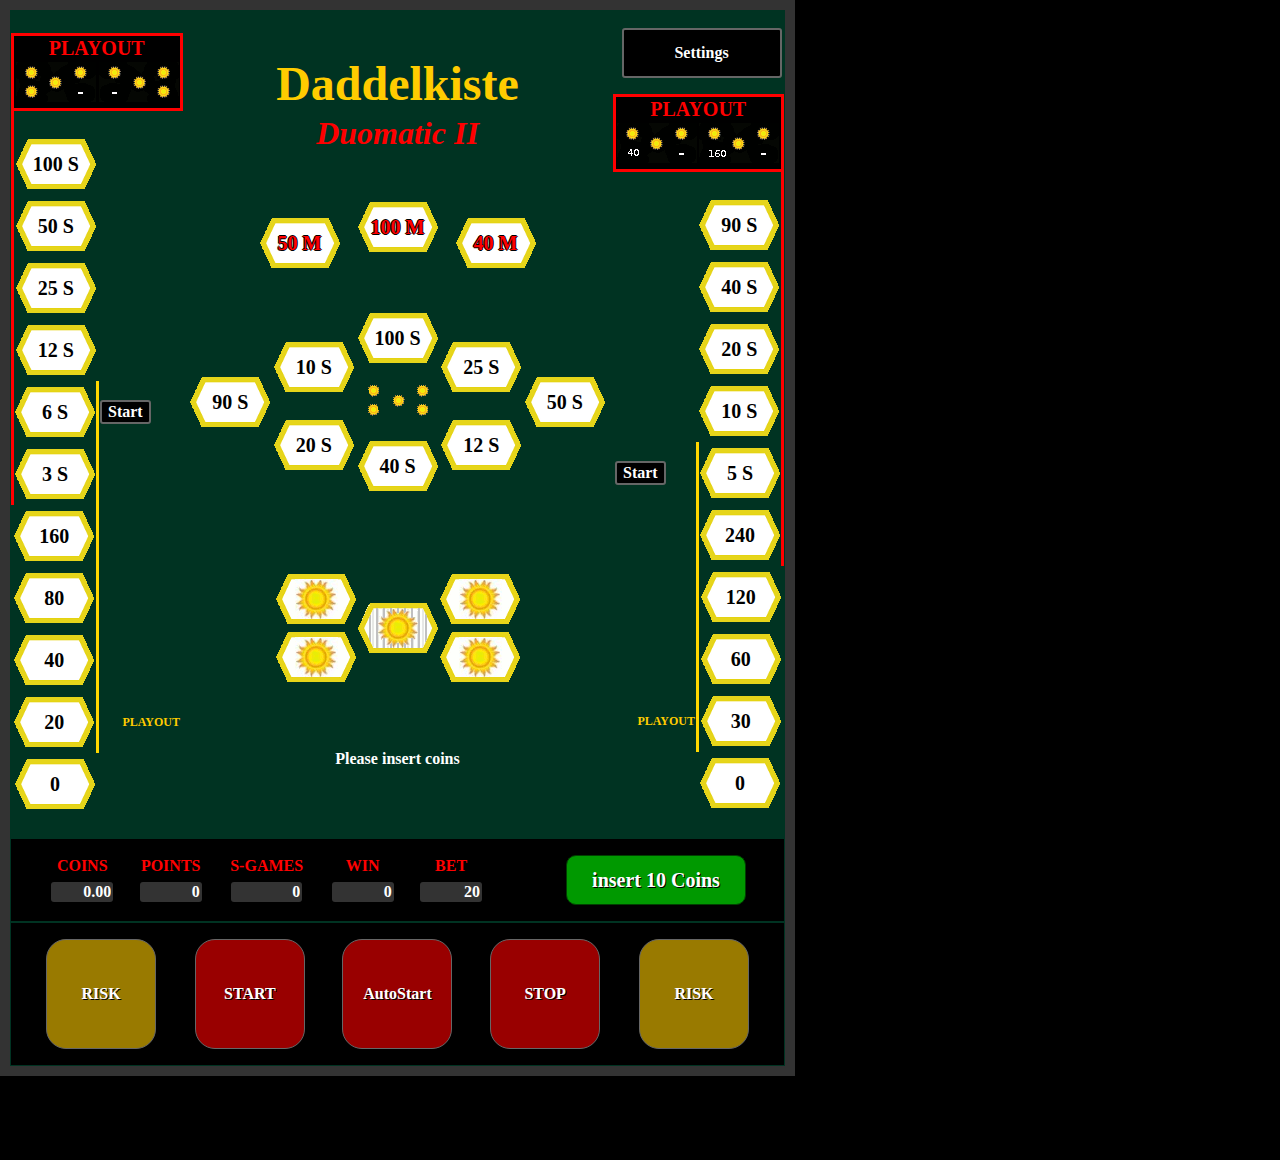
==== commit dabf6896: "version 1.02" ====
--- a/index.html
+++ b/index.html
@@ -2,30 +2,31 @@
 <html lang="de">
 
 <head>
+	<meta charset="UTF-8" />
+	
 	<title>Daddelkiste Duomatic II - v1.0</title>
 
-	<meta charset="UTF-8" />
-	
-	  <meta name="Keywords" content="Daddelkiste,Casino,Geldspiel,Geldsppielger&aau.l;t,Geldspielautomat,einarmiger Bandit,Spielhalle,Simulation,Sonderspiele,Ausspielung,Risiko,Risikoleiter,slot,slots,slot-machine,penny-arcade,gambling,las-vegas,special-games,playout,risk,risk ladder,open source,GPL,freeware,HTML,CSS,JavaScript">
+	<link rel="stylesheet" type="text/css" href="style.css">
+	
+	 <meta name="Keywords" content="Daddelkiste,Casino,Geldspiel,Geldsppielger&aau.l;t,Geldspielautomat,einarmiger Bandit,Spielhalle,Simulation,Sonderspiele,Ausspielung,Risiko,Risikoleiter,slot,slots,slot-machine,penny-arcade,gambling,las-vegas,special-games,playout,risk,risk ladder,open source,GPL,freeware,HTML,CSS,JavaScript">
      <meta name="Description" content="JavaScript implementation of a penny arcade casino game">
 	<meta name="Author" content="Rainer Wess">
-		
-    <meta name="viewport" content="width=device-width, initial-scale=1" />
-    
-    <script src="js/load_images.js" charset="utf-8"></script>
-	<script src="js/play_audio.js" charset="utf-8"></script>
-	<script src="js/lang2.js" charset="utf-8"></script>
-	<script src="js/daddelkiste2.js" charset="utf-8"></script>
-	
-	<link rel="stylesheet" type="text/css" href="style.css">
+    <meta name="viewport" content="width=790, user-scaleable=no">
+      
+    <script src="js/load_images.js"></script>
+	<script src="js/play_audio.js"></script>
+	<script src="js/lang2.js"></script>
+	<script src="js/daddelkiste2.js"></script>
+	
 
 </head>
 
-<body onload="reset();">  
+<body onload="init();">  
 	
 <center>
 	<div id="Geraet_div">
 		<center>
+	<!-- Begin overlay page -->
 	<main>
 		<div id="options" class="overlayHidden">
 
@@ -38,23 +39,26 @@
 			<p>&nbsp;</p>
 				<table><tr><td width="270" valign="top">
 							<form class="config">
-<span id="game_mode">Please choose game type: (Duomatic - Two games in one)</span>
+                             <span id="game_mode">Spielart:</span>
 								<p>
-							<input type="button" ID="mode_games" value="Special Games" class="mode_button" onclick="change_game_mode('games');"><p>
-								<input type="button" ID="mode_points" value="Points only" class="mode_button" onclick="change_game_mode('points');">
-								</form><p>&nbsp;</p>
-									<form class="config">
-<span id="color_theme">Farbschema / Ger&auml;tefarbe:</span>
+							<input type="radio" id="game_mode_games" name="mode" onclick="change_game_mode(1);"><label for="game_mode_games" id="mode_1"> Multi-Spiele</label>
+                             <p>
+								<input type="radio" id="game_mode_points" name="mode" onclick="change_game_mode(2);"><label for="game_mode_points" id="mode_2" > Mega-Punkte</label>
+								<p><br>
+                                 <span id="color_theme">Farbschema / Ger&auml;tefarbe:</span>
 								<p>
-							<input type="button" ID="theme_green" value="Gr&uuml;n" class="mode_button" onclick="change_color_theme('green');">
-<p>
-								<input type="button" ID="theme_blue" value="Grau Blau" class="mode_button" onclick="change_color_theme('blue');">
+							<input type="radio" id="color_theme_1" name="theme"  onclick="change_color_theme(1);"><label for="color_theme_1" ID="theme_1">Green</label>
+                              <p>
+								<input type="radio" id="color_theme_2" name="theme" onclick="change_color_theme(2);"><label for="color_theme_2" ID="theme_2">Blue</label>
 									<p>
-										<input type="button" ID="theme_petrol" value="Petrol" class="mode_button" onclick="change_color_theme('petrol');">
+										<input type="radio" id="color_theme_3" name="theme" onclick="change_color_theme(3);"><label for="color_theme_3" ID="theme_3">Petrol</label>
 											<p>
-										<input type="button" ID="theme_black" value="Black" class="mode_button" onclick="change_color_theme('black');">
+										<input type="radio" id="color_theme_4" name="theme" onclick="change_color_theme(4);"><label for="color_theme_4" ID="theme_4">Black</label>
+									<p><br>
+									 <span id="energy_saver">Save Energy:</span>
 									<p>
-								</form><p>&nbsp;</p>
+										<input type="checkbox" id="audioDisabled" onclick="switch_audio();"><label for="audioDisabled" ID="audio_disabled">Disable Audio</label>
+								</form><p>
 									</td><td valign="top">
 							<form class="config" oninput="rw.value = String(risiko_win.value)+' %' ">
 								<label id="winning">Risk winning percentage:</label>
@@ -86,7 +90,7 @@
                         </datalist>
 									</form>
 									<p>&nbsp;</p>
-											<form class="config" oninput="ar.value=String(auto_risiko.value) + cfgText[10]">
+											<form class="config" oninput="ar.value=String(auto_risiko.value) + cfgText2[5]">
 												<label id="r_auto">Risk-automatic engages after:</label>
 												<p>
 													<input type="range" id="auto_risiko" class="slider" value="4" min="1" max="8" step="1" list="datalist3">
@@ -103,7 +107,7 @@
                             </datalist>
 											</form>
 											<p>&nbsp;</p>
-													<form class="config" oninput="aga.value=String(auto_annahme.value) + cfgText[10]">
+													<form class="config" oninput="aga.value=String(auto_annahme.value) + cfgText2[5]">
 														<label id="t_auto">Automatic winning acceptance :</label>
 														<p>
 															<input type="range" id="auto_annahme" class="slider" value="6" min="2" max="10" step="1" list="datalist4">
@@ -141,7 +145,9 @@
 													
 													</form>
 													</td></tr></table>
-															<p>&nbsp;</p>
+													<p id="alert"> </p>
+															<p><br>
+															<input type="button" class="save_button" id="saveBtn" onclick="saveSettings();" value="Save Settings" />
 															<input type="button" class="config_button" id="exit1" onclick="close_config();" value="Close" />
 										<p>
 		</div>
@@ -194,19 +200,19 @@
                     <h4>Open Source / Freeware released under GPL 3.0 License</h4>
                     <p>&nbsp;</p>
                     <h4 id="c_github">Herunterladen k&ouml;nnt ihr die neuste Version auf Github.com:</h4>
- <a href="https://github.com/RainerWessOS/Duomatic_2" target="_new" class="git">https://github.com/RainerWessOS/Duomatic_2</a>
+ <a href="https://github.com/RainerWessOS/Duomatic_2" class="git">https://github.com/RainerWessOS/Duomatic_2</a>
      <p>&nbsp;</p>
      	</td>
-            <td><img src="images/Secret.gif" width="150" height="150" alt="" onclick="show('Funktionstest');"></td></tr></table>
+            <td><img src="images/Secret.png" width="150" height="150" alt="" onclick="showD('Funktionstest');"></td></tr></table>
  
      <span id="c_hint"></span>
 	 <p>&nbsp;</p>
 									<input type="button"  class="config_button"  id="exit4" onclick="close_about();" value="Close" />
 									<p>
 		</div>
-
 	</main>
-
+    <!-- End overlay page -->
+      
 	<!-- Beginn Geräte-Tabelle -->
 
 	<table id="Geraet">
@@ -223,8 +229,8 @@
 						<td colspan="2" class="ausspielung red_links red_oben red_rechts" id="L_GAL">PLAYOUT</td>
 					</tr>
 					<tr>
-						<td class="ausspielung red_links  red_unten"><img src="images/GA_links1.gif" width="80" height="40" alt=""></td>
-						<td class="ausspielung red_rechts red_unten"><img src="images/GA_links2.gif" width="80" height="40" alt=""></td>
+						<td class="ausspielung red_links  red_unten"><img src="images/GA_links1.png" width="80" height="40" alt=""></td>
+						<td class="ausspielung red_rechts red_unten"><img src="images/GA_links2.png" width="80" height="40" alt=""></td>
 					</tr>
 					<tr>
 						<td class="tdh20 red_links" colspan="2"></td>
@@ -247,7 +253,7 @@
 					</tr>
 					<tr>
 						<td class="risikofeld  red_links gold_rechts" id="feld16" onclick="setze_Risikostufe('16');">6 S</td>
-						<td></td>
+						<td><input type="button" id="asp_button_links" class="asp_button" onclick="grosse_Ausspielung_manuell();" value="Start"></button></td>
 					</tr>
 					<tr>
 						<td class="risikofeld  red_links gold_rechts" id="feld15" onclick="setze_Risikostufe('15');">3 S</td>
@@ -268,7 +274,6 @@
 					<tr>
 						<td class="risikofeld gold_rechts" id="feld11">20</td>
 						<td class="unten" id="L_KAL">PLAYOUT</td>
-						<td></td>
 						
 					</tr>
 					<tr>
@@ -337,7 +342,7 @@
 									</tr>
 									<tr>
 										<td rowspan=2 class="risikofeld tdh50" id="feld27">90 S</td>
-										<td rowspan=2><img src="images/GA.gif" width="80" height="40" alt=""></td>
+										<td rowspan=2><img src="images/GA.png" width="80" height="40" alt=""></td>
 										<td rowspan=2 class="risikofeld" id="feld26">50 S</td>
 									</tr>
 									<tr>
@@ -370,17 +375,17 @@
 									<table id="Scheibentabelle">
 
 										<tr>
-											<td class="tdw80h50"><img id="scheibe0" src="images/S1.gif" alt=""></td>
-											<td class="tdw80h50" rowspan="3"><img id="scheibe2" src="images/S1m.gif" alt=""></td>
-											<td class="tdw80h50"><img id="scheibe3" src="images/S1.gif" alt=""></td>
+											<td class="tdw80h50"><img id="scheibe0" src="images/S1.png" alt=""></td>
+											<td class="tdw80h50" rowspan="3"><img id="scheibe2" src="images/S1m.png" alt=""></td>
+											<td class="tdw80h50"><img id="scheibe3" src="images/S1.png" alt=""></td>
 										</tr>
 										<tr>
 											<td></td>
 											<td></td>
 										</tr>
 										<tr>
-											<td class="tdw80h50"><img id="scheibe1" src="images/S1.gif" alt=""></td>
-											<td class="tdw80h50"><img id="scheibe4" src="images/S1.gif" alt=""></td>
+											<td class="tdw80h50"><img id="scheibe1" src="images/S1.png" alt=""></td>
+											<td class="tdw80h50"><img id="scheibe4" src="images/S1.png" alt=""></td>
 										</tr>
 									</table>
 									
@@ -414,8 +419,8 @@
 					</tr>
 
 					<tr>
-						<td class="ausspielung red_unten red_links"><img src="images/GA_rechts1.gif" width="80" height="40" alt=""></td>
-						<td class="ausspielung red_unten red_rechts"><img src="images/GA_rechts2.gif" width="80" height="40" alt=""></td>
+						<td class="ausspielung red_unten red_links"><img src="images/GA_rechts1.png" width="80" height="40" alt=""></td>
+						<td class="ausspielung red_unten red_rechts"><img src="images/GA_rechts2.png" width="80" height="40" alt=""></td>
 					</tr>
 					<tr>
 						<td class="tdh20 red_rechts" colspan="2"></td>
@@ -437,12 +442,12 @@
 						<td class="risikofeld red_rechts" id="feld6" onclick="setze_Risikostufe('6');">10 S</td>
 					</tr>
 					<tr>
-						<td></td>
+						<td><input type="button" id="asp_button_rechts" class="asp_button" onclick="grosse_Ausspielung_manuell();" value="Start"></button></td>
 						<td class="risikofeld gold_links red_rechts" id="feld5" onclick="setze_Risikostufe('5');">5 S</td>
 					</tr>
 					<tr>
 						<td></td>
-						<td class="risikofeld gold_links" id="feld4" onclick="setze_Risikostufe('4');">240</td>
+						<td class="risikofeld gold_links red_rechts" id="feld4" onclick="setze_Risikostufe('4');">240</td>
 					</tr>
 					<tr>
 						<td></td>
@@ -488,19 +493,19 @@
 							</tr>
 							<tr>
 								<td>
-									<input type="text" class="feld" id="Geld" size="4" maxlength="4" value=" " readonly="readonly">
+									<input type="text" class="feld" id="Geld" size="4" maxlength="10" value=" " readonly="readonly">
 								</td>
 								<td>
-									<input type="text" class="feld" id="Punkte" size="5" maxlength="5" value=" " readonly="readonly">
+									<input type="text" class="feld" id="Punkte" size="4" maxlength="10" value=" " readonly="readonly">
 								</td>
 								<td>
-									<input type="text" class="feld" id="Spiele" size="5" maxlength="5" value=" " readonly="readonly">
+									<input type="text" class="feld" id="Spiele" size="5" maxlength="10" value=" " readonly="readonly">
 								</td>
 								<td>
-									<input type="text" class="feld" id="Gewinn" size="5" maxlength="5" value=" " readonly="readonly">
+									<input type="text" class="feld" id="Gewinn" size="4" maxlength="10" value=" " readonly="readonly">
 								</td>
 								<td>
-									<input type="text" class="feld" id="Einsatz" size="4" maxlength="4" value="20" readonly="readonly">
+									<input type="text" class="feld" id="Einsatz" size="4" maxlength="10" value="20" readonly="readonly">
 								</td>
 							</tr>
 						</table>
@@ -524,7 +529,7 @@
 									<input value="Autostart" class="startstopbutton" onclick="Mittetaste_gedrueckt();" type="button" ID="mitte">
 								</td>
 								<td class="zentriert">
-									<input value="STOP" class="startstopbutton" onclick="Stoptaste_gedrueckt();" ID="stop" type="button">
+									<input value="STOP" class="startstopbutton" onclick="Stoptaste_gedrueckt();" type="button" ID="stop" >
 								</td>
 								<td class="zentriert">
 									<input value="RISK" class="risikobutton" onclick="Risikotaste_gedrueckt();" type="button" ID="risiko2">
@@ -535,40 +540,63 @@
 
 				</td>
 			</tr>
-
 	</table>
-
 	</center>
-	
-		<center>
-			<p>&nbsp;<p>
+	<br><p>
+	
+		<div id="Funktionstest">
+			<input value="kleine Ausspielung links" onclick="Funktionstest(0);" type="button" class="test_button">
+			<input value="GA links" onclick="Funktionstest(2);" type="button" class="test_button">
+			<input value="GA mitte" onclick="Funktionstest(4);" type="button" class="test_button"> 
+			<input value="GA rechts" onclick="Funktionstest(3);" type="button" class="test_button">
+			<input value="kleine Ausspielung rechts" onclick="Funktionstest(1);" type="button" class="test_button">
+		</div>
+</div>
+</center>
+
+	<script>
 		
-		<form id="Funktionstest" class="zentriert">
-			<input value="kleine Ausspielung links" onclick="Funktionstest(0);" type="button" class="test_button">
-				&nbsp;
-			<input value="GA links" onclick="Funktionstest(2);" type="button" class="test_button">
-				&nbsp;
-			<input value="GA mitte" onclick="Funktionstest(4);" type="button" class="test_button"> &nbsp;
-			<input value="GA rechts" onclick="Funktionstest(3);" type="button" class="test_button">
-				&nbsp;
-			<input value="kleine Ausspielung rechts" onclick="Funktionstest(1);" type="button" class="test_button">
-		</form>
-		<p>&nbsp;<p>
-		</center>
-
-	<script>
-	
+	    var info_id = id("Info");
+	
+	    var geld_id = id("Geld");
+	    var punkte_id = id("Punkte");
+	    var spiele_id = id("Spiele");
+	    var gewinn_id = id("Gewinn");
+	    var einsatz_id = id("Einsatz");
+	
+	    var cfg_button_id = id("cfg_button");
+	    var geldeinwurf_id = id("geldeinwurf");
+	    var risiko1_id = id("risiko1");
+        var start_id = id("start");
+        var mitte_id = id("mitte");
+        var stop_id = id("stop");
+        var risiko2_id = id("risiko2");
+
 		var options = id('options');
 		var instruction = id('instruction');
 		var think = id('think');
 		var about = id('about');
 		
+    </script>
+    
+	
+    <script>
+      
+       function switch_audio() {
+           if (id("audioDisabled").checked) {
+              audioEnabled = false;
+           }
+           else   {  audioEnabled = true; }
+        }
+      
 		function setVolume() {
-			volume.value=String(volume_slider.value) + " %" ;
-			audioSprite.volume = volume_slider.value/100;
+			id("volume").value = String(volume_slider.value) + " %" ;
+			volume = Number(volume_slider.value);
+			audioSprite.volume = volume/100;
 		}
 
 		function show_config() {
+			setText("alert", alertText[3]);
 			options.className = 'overlay';
 			instruction.className = 'overlayHidden';
 			think.className = 'overlayHidden';
@@ -577,15 +605,11 @@
 
 		function close_config() {
 			options.className = 'overlayHidden';
-
-			risiko_win = id("risiko_win").value;
-			spiel_tempo = id("spiel_tempo").value;
-			auto_risiko = id("auto_risiko").value;
-			auto_annahme = id("auto_annahme").value;
-			if(auto_annahme<auto_risiko){
-				alert("Hint: The value for the automatic acceptance should be bigger than the value for the automatic risk, else automatic risk is not possible.");
-			}
-			saveSettings();
+			risiko_win = Number(id("risiko_win").value);
+	        spiel_tempo = Number(id("spiel_tempo").value);
+	        auto_risiko = Number(id("auto_risiko").value);
+	        auto_annahme = Number(id("auto_annahme").value);
+	        volume = Number(id("volume_slider").value);
 		}
 
 		function show_instruction() {
@@ -598,7 +622,8 @@
 		function close_instruction() {
 			instruction.className = 'overlayHidden';
 		}
-function show_think() {
+		
+        function show_think() {
 			think.className = 'overlay';
 			options.className = 'overlayHidden';
 			instruction.className = 'overlayHidden';
@@ -607,7 +632,6 @@
 
 		function close_think() {
 			think.className = 'overlayHidden';
-
 		}
 		
 		function show_about() {
@@ -615,19 +639,13 @@
 			options.className = 'overlayHidden';
 			instruction.className = 'overlayHidden';
             think.className = 'overlayHidden';
-			
 		}
 
 		function close_about() {
 			about.className = 'overlayHidden';
-
 		}
 		
-
 	</script>
 	
-</div>
-</center>
-
 </body>
 </html>